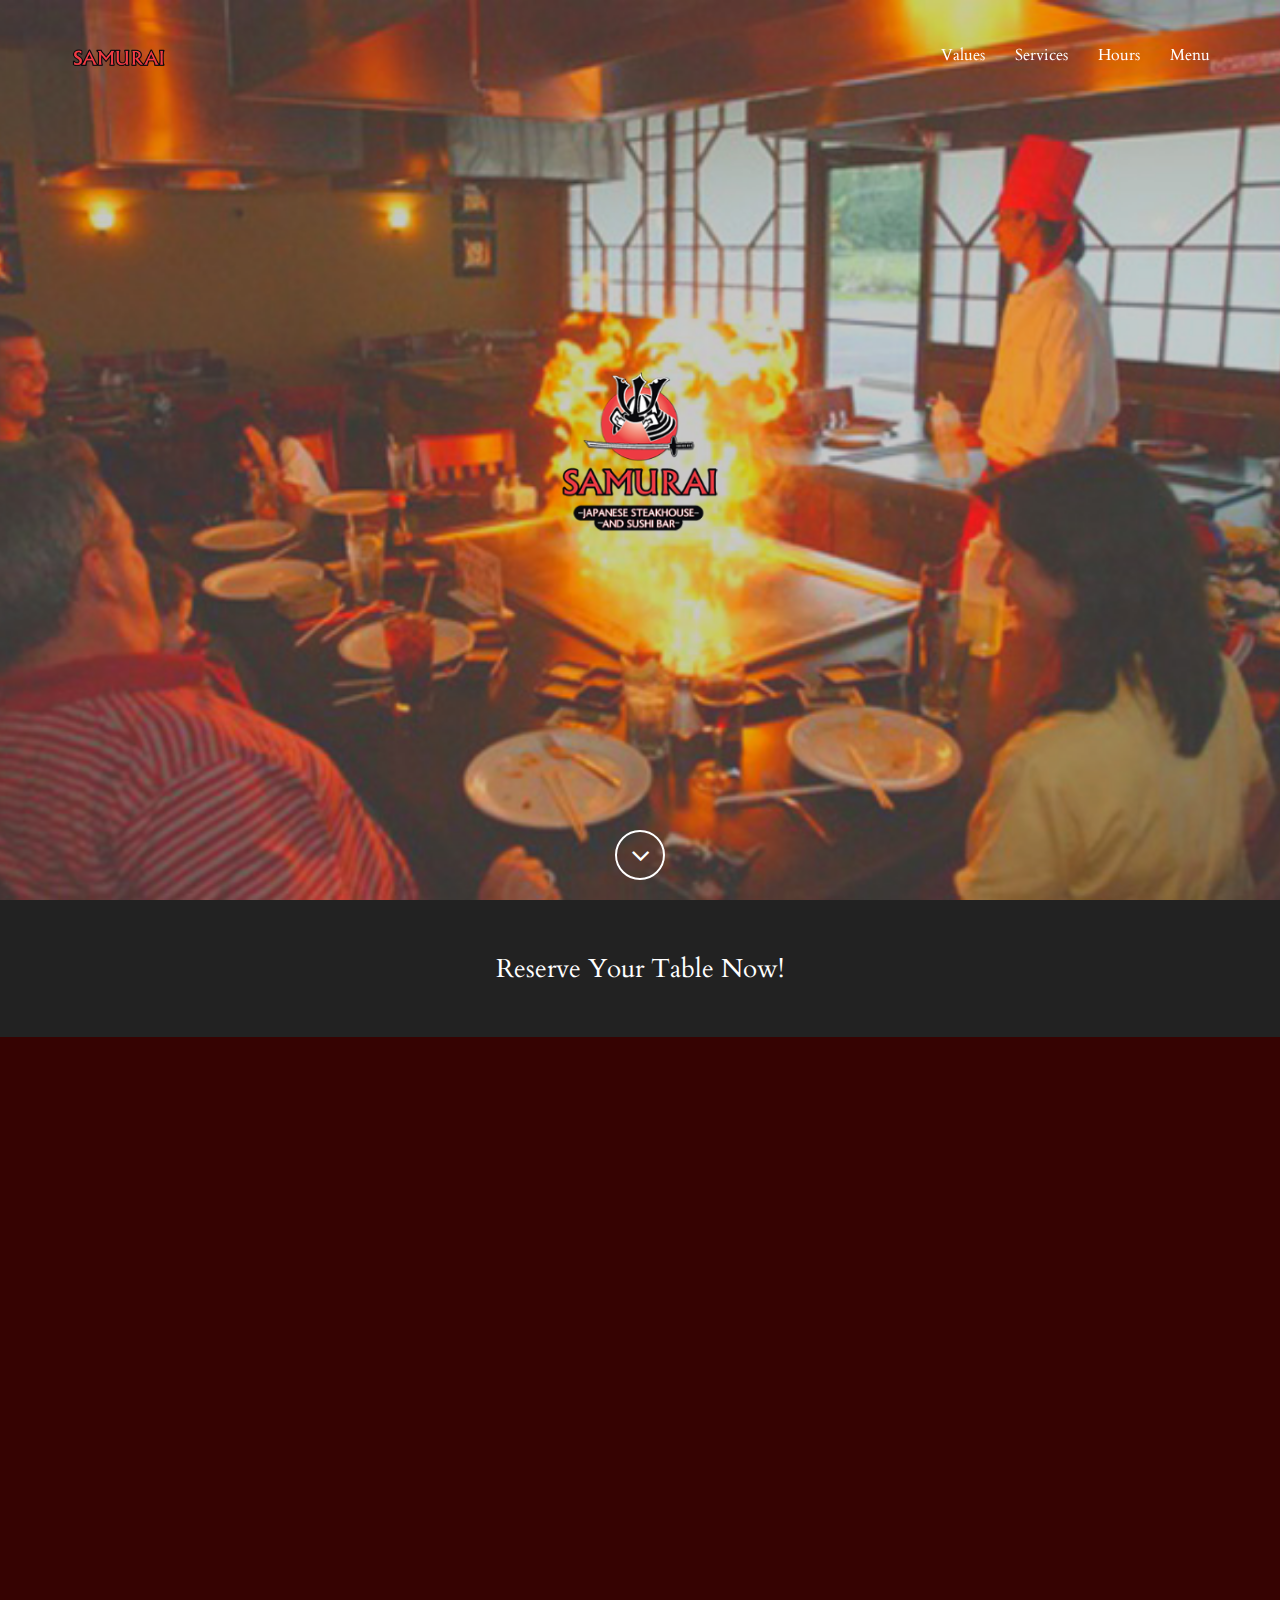
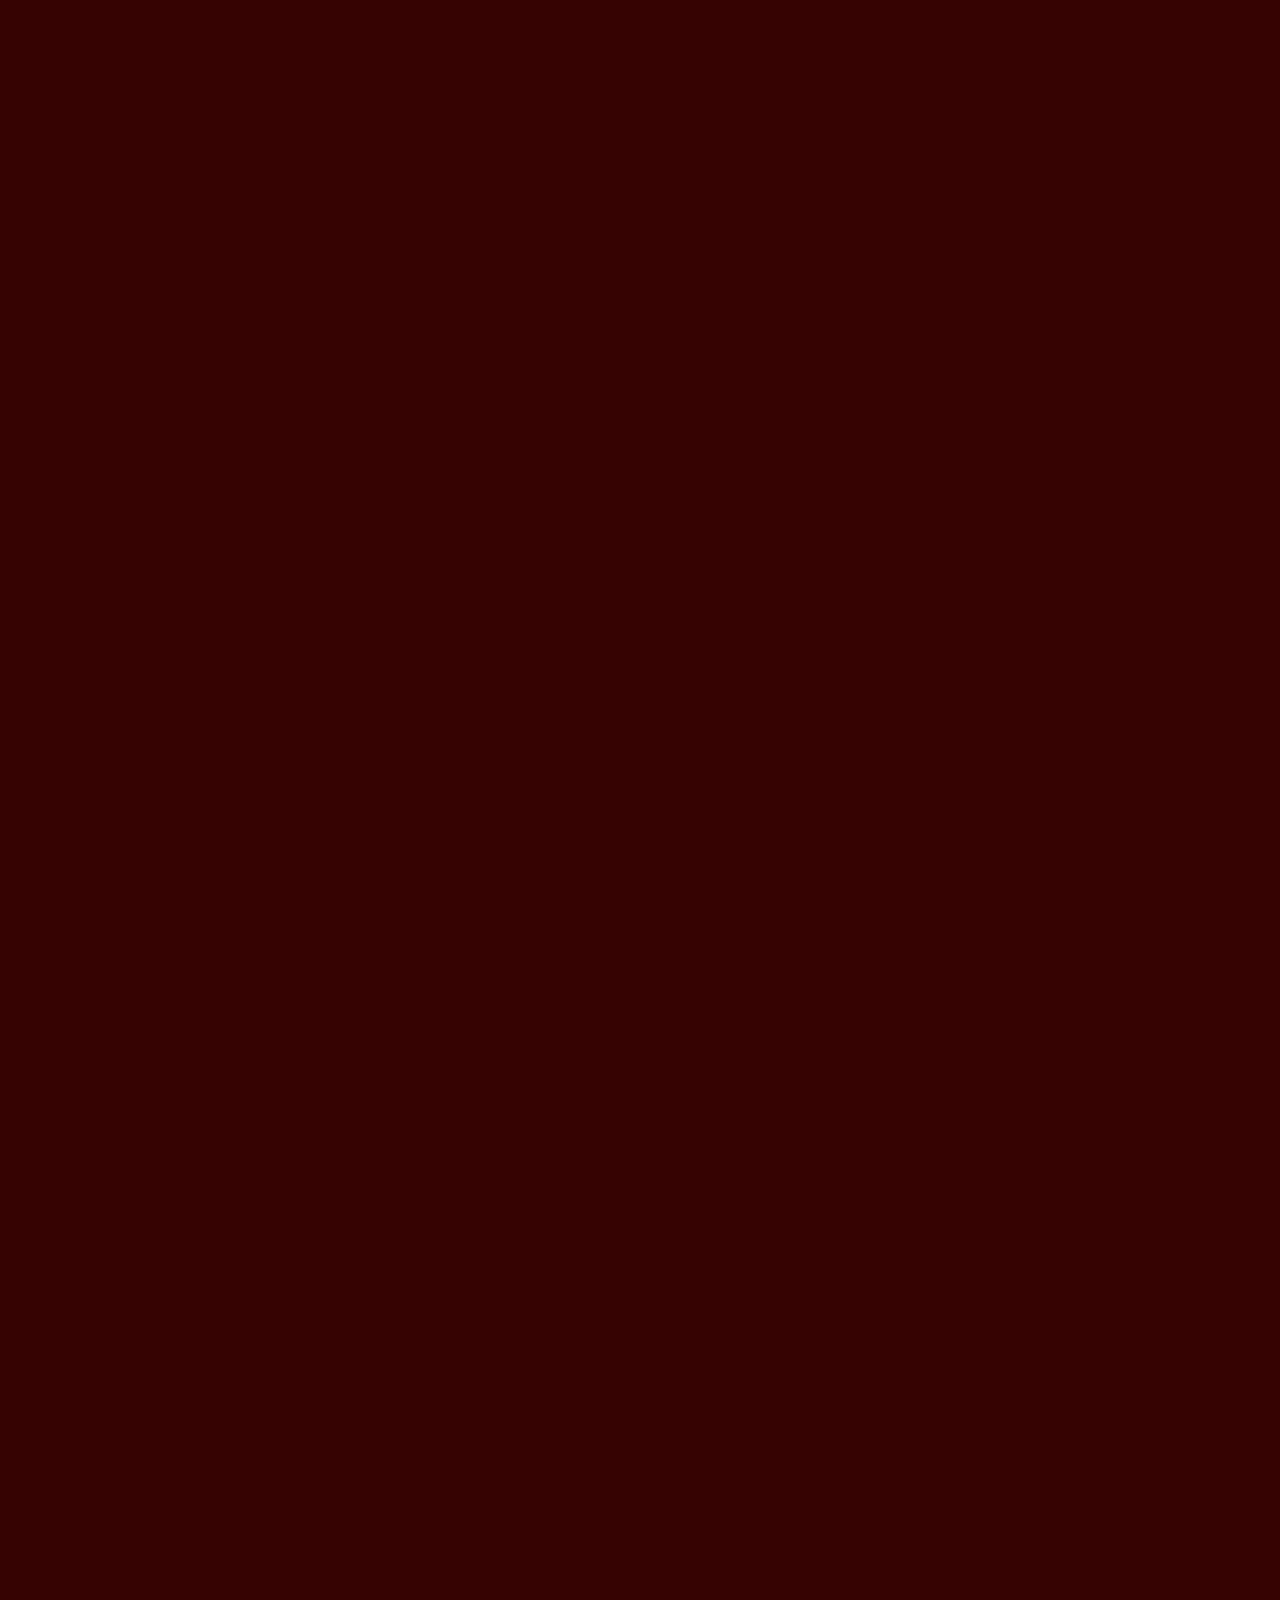
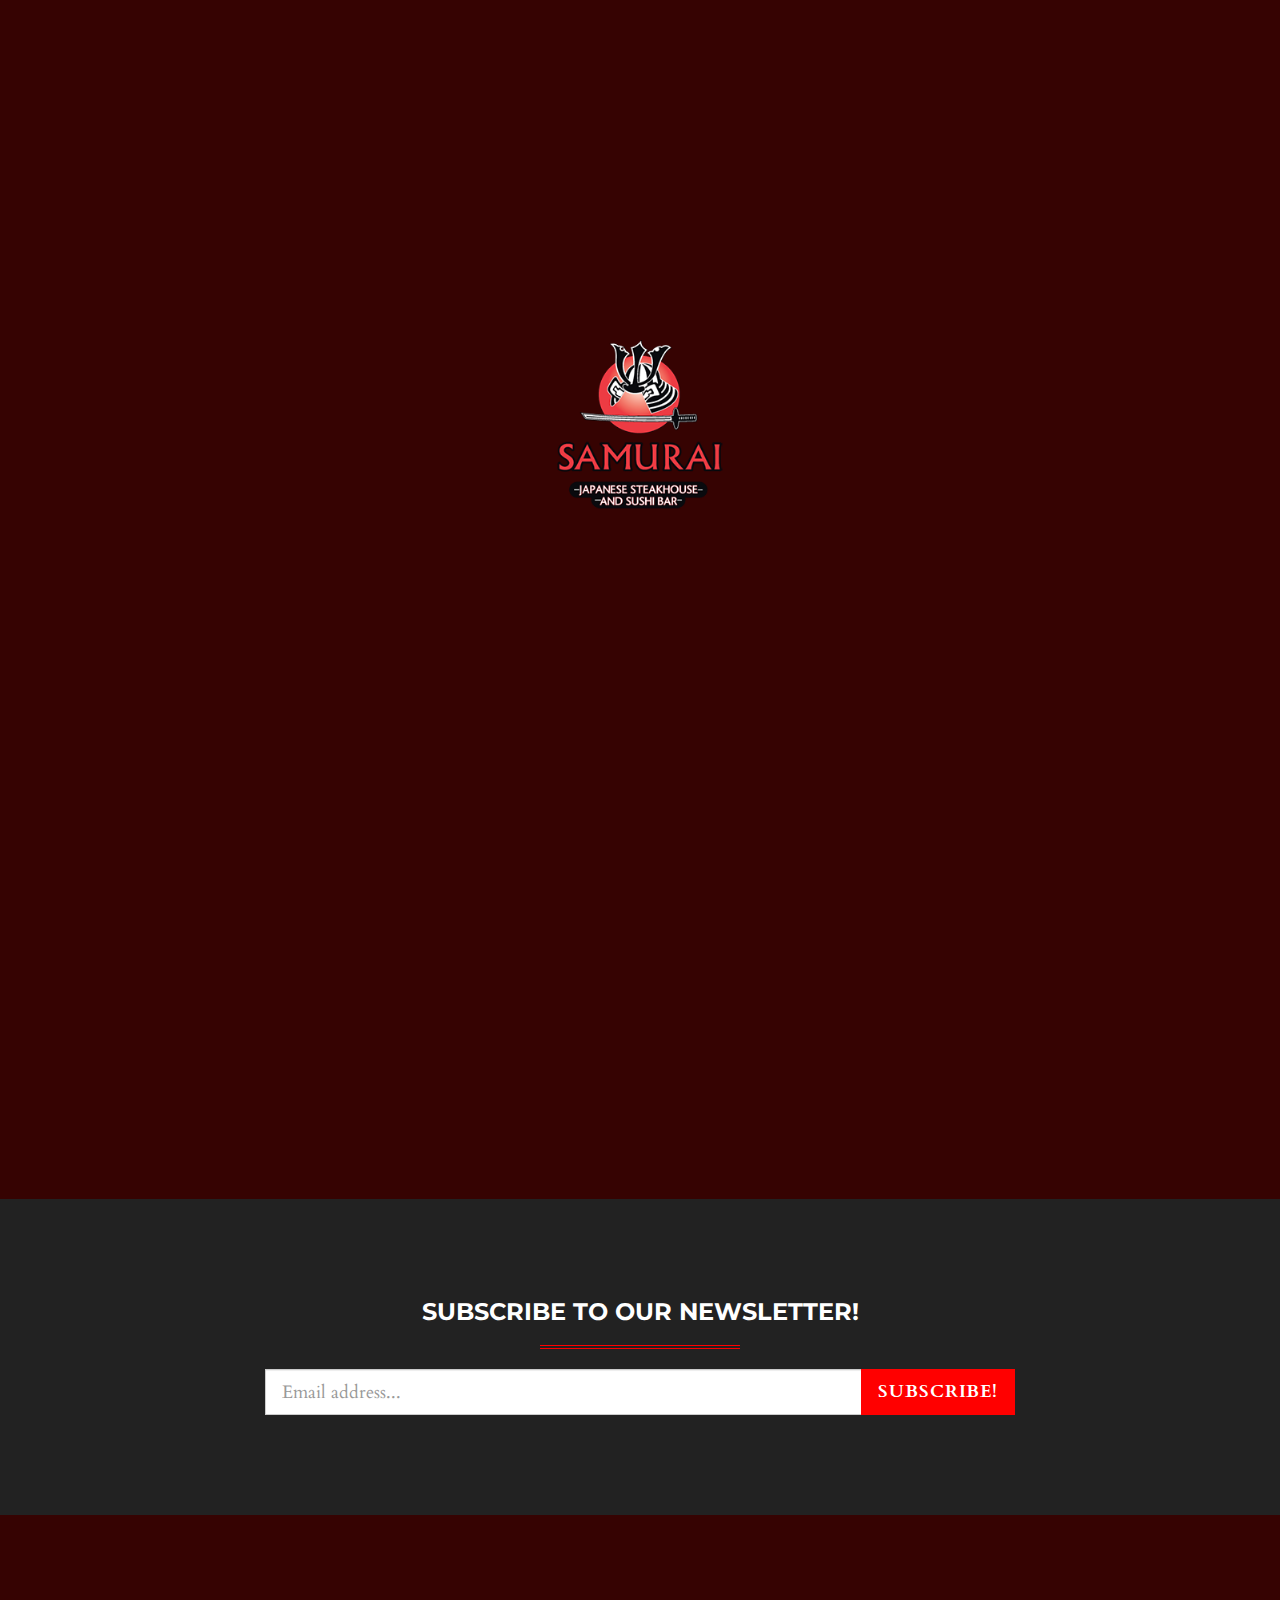
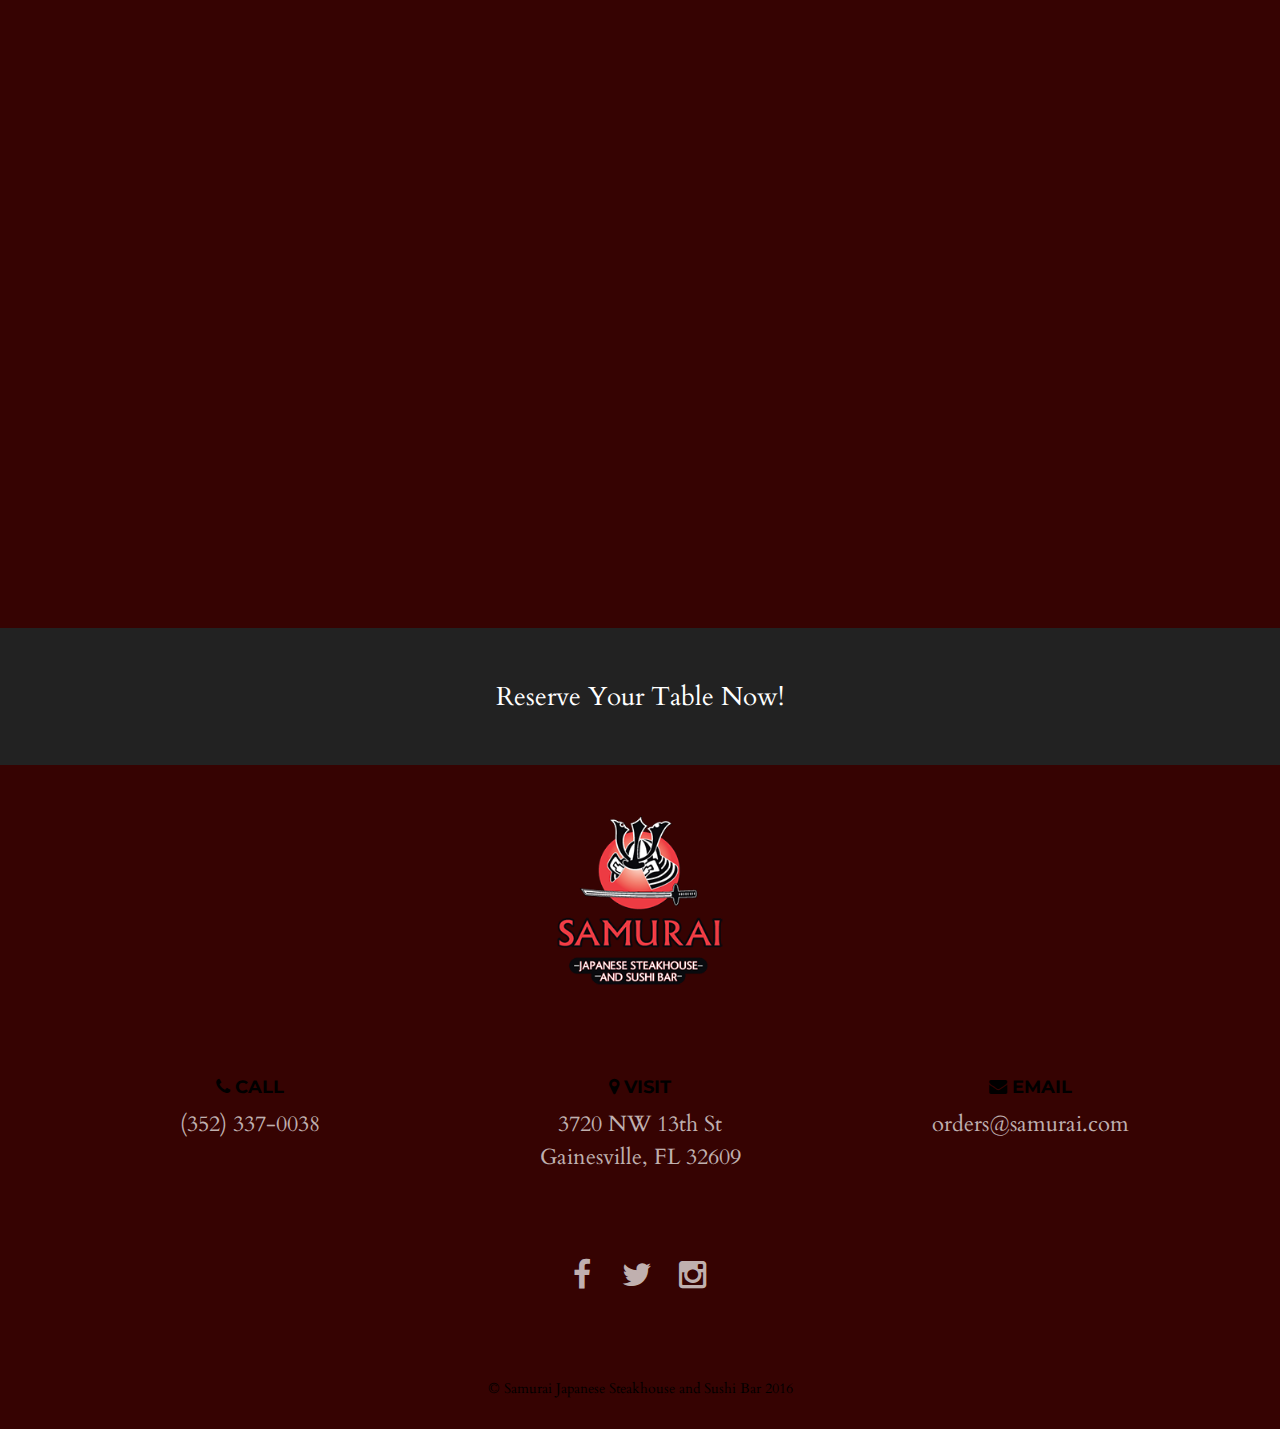
==== public/index.html @ a344dba6 "first stage push" ====
<!DOCTYPE html>
<html lang="en">

<head>
    <meta charset="utf-8">
    <meta name="viewport" content="width=device-width, initial-scale=1.0, user-scalable=no">
    <meta name="description" content="">
    <meta name="author" content="">
    <title>Samurai Japanese Steakhouse and Sushi Bar</title>
    <!-- Bootstrap Core CSS -->
    <link href="assets/css/bootstrap/bootstrap.min.css" rel="stylesheet" type="text/css">
    <!-- Retina.js - Load first for faster HQ mobile images. -->
    <script src="assets/js/plugins/retina/retina.min.js"></script>
    <!-- Font Awesome -->
    <link href="assets/font-awesome/css/font-awesome.min.css" rel="stylesheet" type="text/css">
    <!-- Default Fonts -->
    <link href='http://fonts.googleapis.com/css?family=Roboto:400,100,100italic,300,300italic,400italic,500,500italic,700,700italic,900,900italic' rel='stylesheet' type='text/css'>
    <link href='http://fonts.googleapis.com/css?family=Raleway:400,100,200,300,600,500,700,800,900' rel='stylesheet' type='text/css'>
    <!-- Modern Style Fonts (Include these is you are using body.modern!) -->
    <link href='http://fonts.googleapis.com/css?family=Montserrat:400,700' rel='stylesheet' type='text/css'>
    <link href='http://fonts.googleapis.com/css?family=Cardo:400,400italic,700' rel='stylesheet' type='text/css'>
    <!-- Vintage Style Fonts (Include these if you are using body.vintage!) -->
    <link href='http://fonts.googleapis.com/css?family=Sanchez:400italic,400' rel='stylesheet' type='text/css'>
    <link href='http://fonts.googleapis.com/css?family=Cardo:400,400italic,700' rel='stylesheet' type='text/css'>
    <!-- Plugin CSS -->
    <link href="assets/css/plugins/owl-carousel/owl.carousel.css" rel="stylesheet" type="text/css">
    <link href="assets/css/plugins/owl-carousel/owl.theme.css" rel="stylesheet" type="text/css">
    <link href="assets/css/plugins/owl-carousel/owl.transitions.css" rel="stylesheet" type="text/css">
    <link href="assets/css/plugins/magnific-popup.css" rel="stylesheet" type="text/css">
    <link href="assets/css/plugins/background.css" rel="stylesheet" type="text/css">
    <link href="assets/css/plugins/animate.css" rel="stylesheet" type="text/css">
    <!-- Vitality Theme CSS -->
    <!-- Uncomment the color scheme you want to use. -->
    <!-- <link href="assets/css/vitality-red.css" rel="stylesheet" type="text/css"> -->
    <!-- <link href="assets/css/vitality-aqua.css" rel="stylesheet" type="text/css"> -->
    <!-- <link href="assets/css/vitality-blue.css" rel="stylesheet" type="text/css"> -->
    <!-- <link href="assets/css/vitality-green.css" rel="stylesheet" type="text/css"> -->
    <!-- <link href="assets/css/vitality-orange.css" rel="stylesheet" type="text/css"> -->
    <!-- <link href="assets/css/vitality-pink.css" rel="stylesheet" type="text/css"> -->
    <!-- <link href="assets/css/vitality-purple.css" rel="stylesheet" type="text/css"> -->
    <link href="assets/css/vitality-tan.css" rel="stylesheet" type="text/css">
    <!-- <link href="assets/css/vitality-turquoise.css" rel="stylesheet" type="text/css"> -->
    <!-- <link href="assets/css/vitality-yellow.css" rel="stylesheet" type="text/css"> -->
    <!-- IE8 support for HTML5 elements and media queries -->
    <!--[if lt IE 9]>
      <script src="https://oss.maxcdn.com/libs/html5shiv/3.7.0/html5shiv.js"></script>
      <script src="https://oss.maxcdn.com/libs/respond.js/1.3.0/respond.min.js"></script>
    <![endif]-->
</head>
<!-- Alternate Body Classes: .modern and .vintage -->

<body id="page-top" class="modern">
    <!-- Navigation -->
    <!-- Note: navbar-default and navbar-inverse are both supported with this theme. -->
    <nav class="navbar navbar-inverse navbar-fixed-top navbar-expanded">
        <div class="container">
            <!-- Brand and toggle get grouped for better mobile display -->
            <div class="navbar-header">
                <button type="button" class="navbar-toggle" data-toggle="collapse" data-target="#bs-example-navbar-collapse-1">
                    <span class="sr-only">Toggle navigation</span>
                    <span class="icon-bar"></span>
                    <span class="icon-bar"></span>
                    <span class="icon-bar"></span>
                </button>
                <a class="navbar-brand page-scroll" href="#page-top">
<p><img src="assets/img/nav.png"></p>                </a>
            </div>
            <!-- Collect the nav links, forms, and other content for toggling -->
            <div class="collapse navbar-collapse" id="bs-example-navbar-collapse-1">
                <ul class="nav navbar-nav navbar-right">
                    <li class="hidden">
                        <a class="page-scroll" href="#page-top"></a>
                    </li>
                    <li>
                        <a class="page-scroll" href="#values">Values</a>
                    </li>
                    <li>
                        <a class="page-scroll" href="#people">Services</a>
                    </li>
                  
                    <li>
                        <a class="page-scroll" href="#hours">Hours</a>
                    </li>
                    <li>
                        <a class="page-scroll" href="#menu">Menu</a>
                    </li>
                </ul>
            </div>
            <!-- /.navbar-collapse -->
        </div>
        <!-- /.container -->
    </nav>
    <!-- Instructions: Set your background image using the URL below. -->
    <header style="background-image: url('assets/img/fire.png')">
        <div class="intro-content"><h1><img src="assets/img/logo10.png"> </div>
        <div class="scroll-down">
            <a class="btn page-scroll" href="#values"><i class="fa fa-angle-down fa-fw"></i></a>
        </div>
    </header>
   <a href="tel:3523370038" class="btn btn-block btn-full-width">Reserve Your Table Now!</a>
    <section id="values" class="services">
        <div class="container">
            <div class="row text-center">
                <div class="col-lg-12 wow fadeIn">
                    <center><img src="assets/img/logo10.png"></center>
                    <h2>Our Values</h2>
                    <hr class="colored">
                    <p>JAPANESE STEAKHOUSE WITH HIBACHI GRILL AND SUSHI BAR<br><br>adlkfaja;lksjd </p>
                </div>
            </div>
            <div class="row content-row">
                <div class="col-md-4 wow fadeIn" data-wow-delay=".2s">
                    <div class="media">
                        <div class="pull-left">
                            <i class="fa fa-cutlery"></i>
                        </div>
                        <div class="media-body">
                            <h3 class="media-heading">Ingredients</h3>
                            <ul>
                                <li><em>Fresh, local ingredients</em>
                                </li>
                                <li><em>All natural and organic</em>
                                </li>
                                <li><em>Carefully hand selected</em>
                                </li>
                                <li><em>Tested for quality and taste</em>
                                </li>
                            </ul>
                        </div>
                    </div>
                </div>
                <div class="col-md-4 wow fadeIn" data-wow-delay=".4s">
                    <div class="media">
                        <div class="pull-left">
                            <i class="fa fa-cutlery"></i>
                        </div>
                        <div class="media-body">
                            <h3 class="media-heading">Technique</h3>
                            <ul>
                                <li><em>Traditional preparation</em>
                                </li>
                                <li><em>Classic combinations</em>
                                </li>
                                <li><em>Complex flavor profiles</em>
                                </li>
                                <li><em>Hygenic and sanitary</em>
                                </li>
                            </ul>
                        </div>
                    </div>
                </div>
                <div class="col-md-4 wow fadeIn" data-wow-delay=".6s">
                    <div class="media">
                        <div class="pull-left">
                            <i class="fa fa-cutlery"></i>
                        </div>
                        <div class="media-body">
                            <h3 class="media-heading">Community</h3>
                            <ul>
                                
                                <li><em>Lunch Specials</em>
                                </li>
                                <li><em>Delicious Dining and Carryout</em>
                                </li>
                                <li><em>Asian Cuisine</em>
                                </li>
                               
                               
                            </ul>
                        </div>
                    </div>
                </div>
            </div>
        </div>
    </section>
    <aside class="cta-quote" style="background-image: url('assets/img/sushi10.png');">
        <div class="container wow fadeIn">
            <div class="row">
                <div class="col-md-10 col-md-offset-1">
                    <center><img src="assets/img/logo10.png"></center>
                    <span class="quote"><b>Truly great food is a combination of quality ingredients, creativity, and attention to detail.We appreciate your business. </span>
                    <hr class=" colored">
                    <a class="btn btn-outline-light page-scroll" href="tel:3523370038">Reserve Your Table Now!</a></b>
                </div>
            </div>
        </div>
    </aside>
      <section id="menu">
        <div class="container wow fadeIn">
            <div class="row text-center">
                <div class="col-lg-12">
                    <h2>Menu</h2>
                    <hr class="colored">
                    <p>Here is a selection of items from our menu. Please call for additional details.</p>
                </div>
            </div>
            <div class="row content-row">
                <div class="col-lg-12">
                    <div class="portfolio-gallery">
                        <div class="item">
                            <a href="assets/img/sushi4.jpg" class="gallery-link" title="Noodle Soup">
                                <img src="assets/img/sushi4.jpg" class="img-responsive img-centered" alt="">
                            </a>
                        </div>
                        <div class="item">
                            <a href="assets/img/sushi1.jpg" class="gallery-link" title="Sushi">
                                <img src="assets/img/sushi1.jpg" class="img-responsive img-centered" alt="">
                            </a>
                        </div>
                        <div class="item">
                            <a href="assets/img/sushi2.png" class="gallery-link" title="Sushi">
                                <img src="assets/img/sushi2.png" class="img-responsive img-centered" alt="">
                            </a>
                        </div>
                        <div class="item">
                            <a href="assets/img/sushi3.png" class="gallery-link" title="Chicken">
                                <img src="assets/img/sushi3.png" class="img-responsive img-centered" alt="">
                            </a>
                        </div>
                        <div class="item">
                            <a href="assets/img/soup.jpg" class="gallery-link" title="Veggies">
                                <img src="assets/img/soup.jpg" class="img-responsive img-centered" alt="">
                            </a>
                        </div>
                       
                        </div>
                    </div>
                </div>
            </div>
        </div>
    </section>
        <center><img src="assets/img/logo10.png"></center>

   
    <section id="press" class="testimonials bg-gray">
        <div class="container wow fadeIn">
            <div class="row">
                <div class="col-lg-12">
                    <h2>Reviews</h2>
                    <hr class="colored">
                    <p>Here's what the critics are saying.</p>
                </div>
            </div>
            <div class="row content-row">
                <div class="col-lg-10 col-lg-offset-1">
                    <div class="testimonials-carousel">
                        <div class="item">
                            <div class="row">
                                <div class="col-lg-12">
                                    <p class="lead">"Awesome food!! Fresh and the service was excellent. Will come back here very soon!"</p>
                                    <p class="quote">Awesome place, great atmosphere, awesome staff and just incredible Sushi. Every time I come here I am always drooling. Kevin has a way with fish that makes it glad it was caught.</p>
                                    <div class="testimonial-info">
                                        <div class="testimonial-img">
                                            <img src="assets/img/matthew.jpg" class="img-circle img-responsive" alt="">
                                        </div>
                                        <div class="testimonial-author">
                                            <span class="name">Matthew Yakubsin</span>
                                            <p class="small">United States Marine Corp.</p>
                                            <div class="stars">
                                                <i class="fa fa-star"></i>
                                                <i class="fa fa-star"></i>
                                                <i class="fa fa-star"></i>
                                                <i class="fa fa-star"></i>
                                                <i class="fa fa-star"></i>
                                            </div>
                                        </div>
                                    </div>
                                </div>
                            </div>
                        </div>
                        <div class="item">
                            <div class="row">
                                <div class="col-lg-12">
                                    <p class="lead">"Best sushi in Gainesville. Always tables available and Kevin the owner always there to insure quality."</p>
                                    <p class="quote">Very nice people. Took my kids here tonight, the chef spent time making sure that my kids were laughing and having a good time. He even went as far as making my son a minion with the eggs. Food was great, just an all around awesome experience!</p>
                                    <div class="testimonial-info">
                                        <div class="testimonial-img">
                                            <img src="assets/img/fallon.jpg" class="img-circle img-responsive" alt="">
                                        </div>
                                        <div class="testimonial-author">
                                            <span class="name">Fallon Phelps</span>
                                            <p class="small">Gainesville, FL</p>
                                            <div class="stars">
                                                <i class="fa fa-star"></i>
                                                <i class="fa fa-star"></i>
                                                <i class="fa fa-star"></i>
                                                <i class="fa fa-star"></i>
                                                <i class="fa fa-star"></i>
                                            </div>
                                        </div>
                                    </div>
                                </div>
                            </div>
                        </div>
                    </div>
                </div>
            </div>
        </div>
    </section>
    <section class="cta-form bg-dark">
        <div class="container text-center">
            <h3>Subscribe to our newsletter!</h3>
            <hr class="colored">
            <div class="row">
                <div class="col-lg-8 col-lg-offset-2">
                    <!-- MailChimp Signup Form -->
                    <div id="mc_embed_signup">
                        <!-- Replace the form action in the line below with your MailChimp embed action! For more informatin on how to do this please visit the Docs! -->
                        <form role="form" action="" method="post" id="mc-embedded-subscribe-form" name="mc-embedded-subscribe-form" target="_blank" novalidate>
                            <div class="input-group input-group-lg">
                                <input type="email" name="EMAIL" class="form-control" id="mce-EMAIL" placeholder="Email address...">
                                <span class="input-group-btn">
                                    <button type="submit" name="subscribe" id="mc-embedded-subscribe" class="btn btn-primary">Subscribe!</button>
                                </span>
                            </div>
                            <div id="mce-responses">
                                <div class="response" id="mce-error-response" style="display:none"></div>
                                <div class="response" id="mce-success-response" style="display:none"></div>
                            </div>
                        </form>
                    </div>
                    <!-- End MailChimp Signup Form -->
                </div>
            </div>
        </div>
    </section>
    <section id="hours" class="pricing" style="background-image: url('assets/img/cover.png')">
        <div class="container wow fadeIn">
            <div class="row text-center">
                <div class="col-lg-12">
                    <h2><b>Hours</h2>
                    <hr class="colored">
                    <p>We serve breakfast, lunch, and dinner every day of the week.</b></p>
                </div>
            </div>
            <div class="row content-row">
                <div class="col-md-4">
                    <div class="pricing-item">
                        <h3>Breakfast</h3>
                        <hr class="colored">
                        <ul class="list-group">
                            <li class="list-group-item"><em>Mon - Thu: 7am - 11am</em>
                            </li>
                            <li class="list-group-item"><em>Fri: 7am - 12pm</em>
                            </li>
                            <li class="list-group-item"><em>Sat: 7am - 3pm</em>
                            </li>
                            <li class="list-group-item"><em>Sun: All Day</em>
                            </li>
                        </ul>
                     
                    </div>
                </div>
                <div class="col-md-4">
                    <div class="pricing-item">
                        <h3>Lunch</h3>
                        <hr class="colored">
                        <ul class="list-group">
                            <li class="list-group-item"><em>Mon - Thu: 11am - 3pm</em>
                            </li>
                            <li class="list-group-item"><em>Fri: 11am - 5pm</em>
                            </li>
                            <li class="list-group-item"><em>Sat: 11am - 3pm</em>
                            </li>
                            <li class="list-group-item"><em>Sat: 11am - 3pm</em>
                            </li>
                        </ul>
                       
                    </div>
                </div>
                <div class="col-md-4">
                    <div class="pricing-item">
                        <h3>Dinner</h3>
                        <hr class="colored">
                        <ul class="list-group">
                            <li class="list-group-item"><em>Mon - Thu: 5pm - 10pm</em>
                            </li>
                            <li class="list-group-item"><em>Fri: 5pm - Late</em>
                            </li>
                            <li class="list-group-item"><em>Sat: 5pm - Late</em>
                            </li>
                            <li class="list-group-item"><em>Sun: 5pm - 10pm</em>
                            </li>
                        </ul>
                    </div>
                </div>
            </div>
        </div>
    </section>
  
    <a href="tel:3523370038" class="btn btn-block btn-full-width">Reserve Your Table Now!</a>
    <footer class="footer" style="background-image: url('assets/img/footer.png')">
        <div class="container text-center">
            <div class="row">
                 <center><img src="assets/img/logo10.png"></center>

                <div class="col-md-4 contact-details">
                    <h4><i class="fa fa-phone"></i> Call</h4>
                    <p><a href="tel:3523370038">(352) 337-0038</a></p>
                </div>
                <div class="col-md-4 contact-details">
                    <h4><i class="fa fa-map-marker"></i> Visit</h4>
                    <p><a href="http://maps.apple.com/?address=China+Town+West">3720 NW 13th St<br>Gainesville, FL 32609</a></p>
                </div>
                <div class="col-md-4 contact-details">
                    <h4><i class="fa fa-envelope"></i> Email</h4>
                    <p><a href="mailto:orders@samurai.com">orders@samurai.com</a>
                    </p>
                </div>
            </div>
            <div class="row social">
                <div class="col-lg-12">
                    <ul class="list-inline">
                        <li><a href="https://www.facebook.com/Samurai-Japanese-Steakhouse-and-Sushi-Bar-355607781281246/timeline"><i class="fa fa-facebook fa-fw fa-2x"></i></a>
                        </li>
                        <li><a href="#"><i class="fa fa-twitter fa-fw fa-2x"></i></a>
                        </li>
                        <li><a href="#"><i class="fa fa-instagram fa-fw fa-2x"></i></a>
                        </li>
                    </ul>
                </div>
            </div>
            <div class="row copyright">
                <div class="col-lg-12">
                    <p class="small">&copy; Samurai Japanese Steakhouse and Sushi Bar 2016</p>
                </div>
            </div>
        </div>
    </footer>
    <!-- Core Scripts -->
    <script src="assets/js/jquery.js"></script>
    <script src="assets/js/bootstrap/bootstrap.min.js"></script>
    <!-- Plugin Scripts -->
    <script src="assets/js/plugins/jquery.easing.min.js"></script>
    <script src="assets/js/plugins/classie.js"></script>
    <script src="assets/js/plugins/cbpAnimatedHeader.js"></script>
    <script src="assets/js/plugins/owl-carousel/owl.carousel.js"></script>
    <script src="assets/js/plugins/jquery.magnific-popup/jquery.magnific-popup.min.js"></script>
    <script src="assets/js/plugins/background/core.js"></script>
    <script src="assets/js/plugins/background/transition.js"></script>
    <script src="assets/js/plugins/background/background.js"></script>
    <script src="assets/js/plugins/jquery.mixitup.js"></script>
    <script src="assets/js/plugins/wow/wow.min.js"></script>
    <script src="assets/js/contact_me.js"></script>
    <script src="assets/js/plugins/jqBootstrapValidation.js"></script>
    <!-- Vitality Theme Scripts -->
    <script src="assets/js/vitality.js"></script>
</body>

</html>
---- public/assets/css/plugins/background.css ----
/*! formstone v0.8.29 [background.css] 2015-11-25 | MIT License | formstone.it */

/**
	 * @class
	 * @name .fs-background-element
	 * @type element
	 * @description Target elmement
	 */
/**
	 * @class
	 * @name .fs-background
	 * @type element
	 * @description Base widget class
	 */
.fs-background {
  overflow: hidden;
  position: relative;
  /**
		 * @class
		 * @name .fs-background-container
		 * @type element
		 * @description Container element
		 */
  /**
		 * @class
		 * @name .fs-background-media
		 * @type element
		 * @description Media element
		 */
  /**
		 * @class
		 * @name .fs-background-media.fs-background-animated
		 * @type modifier
		 * @description Indicates animated state
		 */
  /**
		 * @class
		 * @name .fs-background-media.fs-background-navtive
		 * @type modifier
		 * @description Indicates native support
		 */
  /**
		 * @class
		 * @name .fs-background-media.fs-background-fixed
		 * @type modifier
		 * @description Indicates fixed positioning
		 */
  /**
		 * @class
		 * @name .fs-background-embed
		 * @type element
		 * @description Embed/iFrame element
		 */
  /**
		 * @class
		 * @name .fs-background-embed.fs-background-embed-ready
		 * @type modifier
		 * @description Indicates ready state
		 */
}
.fs-background,
.fs-background-container,
.fs-background-media {
  -webkit-transition: none;
          transition: none;
}
.fs-background-container {
  width: 100%;
  height: 100%;
  position: absolute;
  top: 0;
  z-index: 0;
  overflow: hidden;
}
.fs-background-media {
  position: absolute;
  top: 0;
  bottom: 0;
  opacity: 0;
}
.fs-background-media.fs-background-animated {
  -webkit-transition: opacity 0.5s linear;
          transition: opacity 0.5s linear;
}
.fs-background-media img,
.fs-background-media video,
.fs-background-media iframe {
  width: 100%;
  height: 100%;
  display: block;
  -webkit-user-drag: none;
}
.fs-background-media.fs-background-native,
.fs-background-media.fs-background-fixed {
  width: 100%;
  height: 100%;
}
.fs-background-media.fs-background-native img,
.fs-background-media.fs-background-fixed img {
  display: none;
}
.fs-background-media.fs-background-native {
  background-position: center;
  background-size: cover;
}
.fs-background-media.fs-background-fixed {
  background-position: center;
  background-attachment: fixed;
}
.fs-background-embed.fs-background-ready:after {
  width: 100%;
  height: 100%;
  position: absolute;
  top: 0;
  right: 0;
  bottom: 0;
  left: 0;
  z-index: 1;
  content: '';
}
.fs-background-embed.fs-background-ready iframe {
  z-index: 0;
}
---- public/assets/css/vitality-tan.css ----
/*!
 * Vitality v1.3.5 (http://themes.startbootstrap.com/vitality-v1.3.5)
 * Copyright 2013-2015 Start Bootstrap Themes
 * To use this theme you must have a license purchased at WrapBootstrap (https://wrapbootstrap.com)
 */
html,
body {
  height: 100%;
}
.img-centered {
  margin: 0 auto;
}
.content-row {
  margin-top: 30px;
}
section {
  padding: 100px 0;
}
.bg-gray {
  background-color: #360302;
}
.bg-dark {
  color: white;
  background-color: #222222;
}
@media (max-width: 767px) {
  section {
    padding: 75px 0;
  }
}
.owl-theme .owl-controls .owl-page span {
  background: rgba(34, 34, 34, 0.5);
}
input.form-control {
  border-radius: 0 !important;
}
input.form-control:focus {
  border-color: #FF0000;
  box-shadow: none;
}
.btn,
.input-group-btn {
  border-radius: 0 !important;
  -webkit-transition: all 0.5s;
  -moz-transition: all 0.5s;
  transition: all 0.5s;
}
.btn-primary {
  color: #ffffff;
  background-color: #FF0000;
  border-color: #FF0000;
  -webkit-transition: all 0.5s;
  -moz-transition: all 0.5s;
  transition: all 0.5s;
}
.btn-primary:hover,
.btn-primary:focus,
.btn-primary.focus,
.btn-primary:active,
.btn-primary.active,
.open > .dropdown-toggle.btn-primary {
  color: #ffffff;
  background-color: #b8a88a;
  border-color: #b5a384;
}
.btn-primary:active,
.btn-primary.active,
.open > .dropdown-toggle.btn-primary {
  background-image: none;
}
.btn-primary.disabled,
.btn-primary[disabled],
fieldset[disabled] .btn-primary,
.btn-primary.disabled:hover,
.btn-primary[disabled]:hover,
fieldset[disabled] .btn-primary:hover,
.btn-primary.disabled:focus,
.btn-primary[disabled]:focus,
fieldset[disabled] .btn-primary:focus,
.btn-primary.disabled.focus,
.btn-primary[disabled].focus,
fieldset[disabled] .btn-primary.focus,
.btn-primary.disabled:active,
.btn-primary[disabled]:active,
fieldset[disabled] .btn-primary:active,
.btn-primary.disabled.active,
.btn-primary[disabled].active,
fieldset[disabled] .btn-primary.active {
  background-color: #FF0000;
  border-color: #FF0000;
}
.btn-primary .badge {
  color: #FF0000;
  background-color: #ffffff;
}
body {
  font-family: "Roboto", "Helvetica Neue", Helvetica, Arial, sans-serif;
  font-size: 16px;
  font-weight: 300;
}
a {
  color: #FF0000;
  -webkit-transition: all 0.5s;
  -moz-transition: all 0.5s;
  transition: all 0.5s;
}
a:hover,
a:focus {
  color: inherit;
  text-decoration: none;
}
p {
  font-size: 18px;
  line-height: 1.5;
}
p.lead {
  font-family: "Raleway", "Helvetica Neue", Helvetica, Arial, sans-serif;
  font-weight: 900;
  text-transform: uppercase;
  font-size: 24px;
}
h1,
h2,
h3,
h4,
h5,
h6 {
  font-family: "Raleway", "Helvetica Neue", Helvetica, Arial, sans-serif;
  font-weight: 900;
  text-transform: uppercase;
}
@media (min-width: 481px) {
  h1 {
    font-size: 52px;
  }
  h2 {
    font-size: 50px;
  }
}
hr {
  max-width: 100px;
  border-top: 1px solid white;
  border-bottom: 1px solid white;
  height: 2px;
  margin: 15px auto;
}
hr.left {
  margin: 15px auto 15px 0;
}
hr.right {
  margin: 15px 0 15px auto;
}
hr.colored {
  border-color: #FF0000;
}
@media (min-width: 768px) {
  hr {
    max-width: 200px;
    margin: 20px auto;
  }
  hr.left {
    margin: 20px auto 20px 0;
  }
  hr.right {
    margin: 20px 0 20px auto;
  }
}
.text-primary {
  color: #FF0000;
}
.navbar-fixed-top {
  margin-bottom: 0;
}
.navbar-default .navbar-nav > .active > a,
.navbar-default .navbar-nav > .active > a:hover,
.navbar-default .navbar-nav > .active > a:focus,
.navbar-inverse .navbar-nav > .active > a,
.navbar-inverse .navbar-nav > .active > a:hover,
.navbar-inverse .navbar-nav > .active > a:focus {
  color: #FF0000;
  background-color: white;
  border-radius: 0;
}
.navbar-default {
  background-color: #FF0000;
}
.navbar-default .navbar-toggle .icon-bar {
  background-color: white;
}
.navbar-default .navbar-toggle:hover,
.navbar-default .navbar-toggle:focus {
  background-color: rgba(255, 255, 255, 0.5);
}
.navbar-default .navbar-collapse,
.navbar-default .navbar-form {
  border-color: rgba(255, 255, 255, 0.5);
}
.navbar-inverse {
  background-color: #222222;
}
.navbar-default,
.navbar-inverse {
  border: none;
  border-bottom: 1px solid rgba(255, 255, 255, 0.1);
}
.navbar-default .navbar-brand,
.navbar-inverse .navbar-brand {
  padding: 0 15px;
  color: #E92B3E;
  opacity: 1;
  text-decoration: none;
  -webkit-transition: all 0.5s;
  -moz-transition: all 0.5s;
  transition: all 0.5s;
}
.navbar-default .navbar-brand:hover,
.navbar-inverse .navbar-brand:hover,
.navbar-default .navbar-brand:focus,
.navbar-inverse .navbar-brand:focus {
  opacity: 1;
}
.navbar-default .navbar-nav li a,
.navbar-inverse .navbar-nav li a {
  color: white;
}
.navbar-default .navbar-nav li a:hover,
.navbar-inverse .navbar-nav li a:hover {
  color: rgba(255, 255, 255, 0.5);
}
@media (min-width: 768px) {
  .navbar-default .navbar-nav > .active > a,
  .navbar-default .navbar-nav > .active > a:hover,
  .navbar-default .navbar-nav > .active > a:focus,
  .navbar-inverse .navbar-nav > .active > a,
  .navbar-inverse .navbar-nav > .active > a:hover,
  .navbar-inverse .navbar-nav > .active > a:focus {
    border-radius: 5px;
  }
  .navbar-fixed-top.navbar-expanded {
    padding: 30px 0;
  }
  .navbar-fixed-top {
    padding: 15px 0;
    -webkit-transition: padding 0.5s;
    -moz-transition: padding 0.5s;
    transition: padding 0.5s;
  }
  .navbar-fixed-top .navbar-brand:hover {
    opacity: 0.5;
  }
  .navbar-default.navbar-expanded,
  .navbar-inverse.navbar-expanded {
    background: transparent;
    border: none;
  }
}
.navbar a:focus {
  outline: none;
}
.navbar .navbar-nav li a:focus {
  outline: none;
}
header {
  position: relative;
  display: block;
  height: auto;
  width: auto;
  background-color: #222222;
  background: no-repeat center center;
  background-attachment: scroll;
  -webkit-background-size: cover;
  -moz-background-size: cover;
  background-size: cover;
  -o-background-size: cover;
  padding: 100px 0;
}
header .intro-content {
  color: #f0f83a;
  text-align: center;
  position: relative;
}
header .brand-name {
  font-family: "Raleway", "Helvetica Neue", Helvetica, Arial, sans-serif;
  font-size: 55px;
  line-height: 55px;
  text-transform: uppercase;
  font-weight: 900;
  margin-top: 15px;
}
header .brand-name-subtext {
  font-size: 20px;
  line-height: 20px;
  font-weight: 300;
}
header img {
  max-width: 150px;
  max-height: 150px;
}
header .scroll-down {
  position: absolute;
  width: 100%;
  bottom: 20px;
  text-align: center;
}
header .scroll-down .btn {
  height: 50px;
  width: 50px;
  border: 2px solid white;
  border-radius: 100% !important;
  line-height: 50px;
  padding: 0;
  letter-spacing: normal;
  color: white;
  font-size: 30px;
  -webkit-transition: all 0.5s;
  -moz-transition: all 0.5s;
  transition: all 0.5s;
}
header .scroll-down .btn:hover {
  color: rgba(255, 255, 255, 0.5);
  border-color: rgba(255, 255, 255, 0.5);
  outline: none;
}
@media (min-width: 768px) {
  header {
    height: 100%;
    width: 100%;
    padding: 0;
    background-attachment: scroll;
  }
  header .intro-content {
    color: #f0f83a;
    text-align: center;
    width: 50%;
    margin: auto;
    position: absolute;
    top: 50%;
    left: 50%;
    -webkit-transform: translate(-50%, -50%);
    -ms-transform: translate(-50%, -50%);
    transform: translate(-50%, -50%);
  }
  header .brand-name {
    font-size: 80px;
    line-height: 80px;
  }
  header .brand-name-subtext {
    font-size: 30px;
    line-height: 30px;
  }
  header img {
    max-width: 300px;
    max-height: 300px;
  }
}
@media (min-width: 1025px) {
  header {
    background-attachment: fixed;
  }
}
header.video .overlay {
  position: absolute;
  height: 100%;
  width: 100%;
  background: #000;
  z-index: 998;
  opacity: 0;
}
header.video .intro-content {
  z-index: 999;
}
header.video .scroll-down {
  z-index: 999;
}
@media (min-width: 768px) {
  header.video .overlay {
    opacity: 0.5;
  }
}
aside.cta-quote {
  color: #f0f83a;
  background-color: #222222;
  background: no-repeat center center scroll;
  -webkit-background-size: cover;
  -moz-background-size: cover;
  background-size: cover;
  -o-background-size: cover;
  padding: 100px 0;
  text-align: center;
}
aside.cta-quote span.quote {
  display: block;
  font-size: 30px;
  line-height: 32px;
  font-weight: 300;
}
@media (min-width: 768px) {
  aside.cta-quote {
    background-attachment: scroll;
    padding: 150px 0;
  }
  aside.cta-quote span.quote {
    font-size: 36px;
    line-height: 38px;
  }
}
@media (min-width: 992px) {
  aside.cta-quote {
    padding: 300px 0;
  }
  aside.cta-quote span.quote {
    font-size: 40px;
    line-height: 42px;
  }
}
@media (min-width: 1025px) {
  aside.cta-quote {
    background-attachment: fixed;
  }
}
.testimonials {
  text-align: center;
}
.testimonials .testimonials-carousel .item {
  padding: 0;
}
.testimonials .testimonials-carousel .item p.quote {
  margin-bottom: 30px;
}
.testimonials .testimonials-carousel .item .testimonial-info {
  margin-bottom: 30px;
}
.testimonials .testimonials-carousel .item .testimonial-info .testimonial-img {
  display: inline-block;
  height: 50px;
  width: 50px;
  margin-right: 10px;
}
.testimonials .testimonials-carousel .item .testimonial-info .testimonial-author {
  display: inline-block;
}
.testimonials .testimonials-carousel .item .testimonial-info .testimonial-author .name {
  font-family: "Raleway", "Helvetica Neue", Helvetica, Arial, sans-serif;
  font-weight: 900;
  text-transform: uppercase;
}
.testimonials .testimonials-carousel .item .testimonial-info .testimonial-author hr.colored {
  margin: 3px auto;
  max-width: 50px;
}
.testimonials .testimonials-carousel .item .testimonial-info .testimonial-author p {
  margin: 0;
}
.testimonials .testimonials-carousel .item .testimonial-info .testimonial-author .stars {
  color: #f1c40f;
}
.testimonials .testimonials-carousel .owl-controls {
  margin-top: 0;
}
.testimonials .testimonials-carousel .owl-controls .owl-prev,
.testimonials .testimonials-carousel .owl-controls .owl-next {
  display: none;
  text-align: center;
  position: absolute;
  height: 60px;
  width: 40px;
  border-radius: 0 !important;
  line-height: 50px;
  font-size: 30px !important;
  margin: auto 0 !important;
  top: 0;
  bottom: 0;
  background-color: #FF0000 !important;
  color: white !important;
  -webkit-transition: all 0.5s;
  -moz-transition: all 0.5s;
  transition: all 0.5s;
}
.testimonials .testimonials-carousel .owl-controls .owl-prev:hover,
.testimonials .testimonials-carousel .owl-controls .owl-next:hover {
  opacity: 1;
}
.testimonials .testimonials-carousel .owl-controls .owl-prev {
  left: 15px;
}
.testimonials .testimonials-carousel .owl-controls .owl-next {
  right: 15px;
}
@media (min-width: 768px) {
  .testimonials .testimonials-carousel .item {
    padding: 0 100px;
  }
  .testimonials .testimonials-carousel .owl-controls .owl-prev,
  .testimonials .testimonials-carousel .owl-controls .owl-next {
    display: block;
  }
}
.cta-form h3 {
  margin-top: 0;
}
.about-content {
  padding: 30px;
}
.about-carousel .item {
  padding: 15px;
}
.about-carousel .item .caption {
  padding: 15px;
  color: rgba(255, 255, 255, 0.7);
  width: 100%;
  margin: auto;
  position: absolute;
  top: 50%;
  left: 50%;
  -webkit-transform: translate(-50%, -50%);
  -ms-transform: translate(-50%, -50%);
  transform: translate(-50%, -50%);
}
.about-carousel .item .caption h3 {
  margin: 0;
}
.about-carousel .item .caption hr {
  margin: 5px auto;
  max-width: 50px;
}
.about-carousel .item .caption p {
  margin: 0;
}
.about-carousel .item .caption ul.social {
  margin-top: 5px;
}
.about-carousel .item .caption ul.social li a {
  color: rgba(255, 255, 255, 0.7);
}
.about-carousel .item .caption ul.social li a:hover,
.about-carousel .item .caption ul.social li a:focus {
  color: white;
}
.about-carousel .owl-controls {
  margin-top: 0;
}
.about-carousel .owl-controls .owl-prev,
.about-carousel .owl-controls .owl-next {
  text-align: center;
  position: absolute;
  height: 60px;
  width: 40px;
  border-radius: 0 !important;
  line-height: 50px;
  font-size: 30px !important;
  margin: auto 0 !important;
  top: 0;
  bottom: 0;
  background-color: #FF0000 !important;
  color: white !important;
  -webkit-transition: all 0.5s;
  -moz-transition: all 0.5s;
  transition: all 0.5s;
}
.about-carousel .owl-controls .owl-prev:hover,
.about-carousel .owl-controls .owl-next:hover {
  opacity: 1;
}
.about-carousel .owl-controls .owl-prev {
  left: 15px;
}
.about-carousel .owl-controls .owl-next {
  right: 15px;
}
.services .media {
  margin-bottom: 30px;
}
.services .media i.fa {
  height: 75px;
  width: 75px;
  line-height: 70px;
  text-align: center;
  border: 3px solid #222222;
  border-radius: 100%;
  font-size: 30px;
}
.services .media .media-body {
  min-width: none;
  padding-left: 15px;
}
.services .media .media-body h3 {
  margin-bottom: 15px;
}
.services .media .media-body ul {
  list-style: inside;
  padding: 0;
}
.services .media .media-body ul li {
  margin-bottom: 10px;
}
@media (min-width: 390px) {
  .services .media .media-body {
    min-width: 260px;
  }
}
@media (min-width: 992px) {
  .services .media .media-body {
    min-width: 193px;
  }
}
@media (min-width: 1199px) {
  .services .media .media-body {
    min-width: 260px;
  }
}
@media (min-width: 992px) {
  .services .media {
    margin-bottom: 0;
  }
}
.portfolio-carousel {
  padding: 0;
  color: white;
  background-color: #222222;
}
.portfolio-carousel .item {
  background-color: #222222;
  background: no-repeat center center scroll;
  -webkit-background-size: cover;
  -moz-background-size: cover;
  background-size: cover;
  -o-background-size: cover;
  padding: 50px 55px;
  text-align: center;
}
.portfolio-carousel .item .portfolio-image {
  margin-top: 50px;
}
.portfolio-carousel .item .project-details {
  padding: 0;
}
.portfolio-carousel .item .project-details img.client-logo {
  margin: 0 auto 25px;
}
.portfolio-carousel .item .project-details .project-name {
  display: block;
  font-size: 40px;
  line-height: 40px;
  margin-bottom: 5px;
  font-family: "Raleway", "Helvetica Neue", Helvetica, Arial, sans-serif;
  font-weight: 900;
  text-transform: uppercase;
}
.portfolio-carousel .item .project-details .project-description {
  display: block;
  font-size: 18px;
  line-height: 18px;
}
.portfolio-carousel .owl-controls {
  margin-top: 0;
}
.portfolio-carousel .owl-controls .owl-prev,
.portfolio-carousel .owl-controls .owl-next {
  text-align: center;
  position: absolute;
  height: 75px;
  width: 50px;
  border-radius: 0 !important;
  line-height: 70px;
  font-size: 30px !important;
  margin: auto 0 !important;
  top: 0;
  bottom: 0;
  background-color: #FF0000 !important;
  color: white !important;
  -webkit-transition: all 0.5s;
  -moz-transition: all 0.5s;
  transition: all 0.5s;
}
.portfolio-carousel .owl-controls .owl-prev:hover,
.portfolio-carousel .owl-controls .owl-next:hover {
  opacity: 1;
}
.portfolio-carousel .owl-controls .owl-prev {
  left: 0;
}
.portfolio-carousel .owl-controls .owl-next {
  right: 0;
}
@media (min-width: 992px) {
  .portfolio-carousel .item {
    padding: 155px 55px 155px;
    text-align: left;
    min-height: 100%;
  }
  .portfolio-carousel .item .portfolio-image {
    margin-top: 0;
  }
  .portfolio-carousel .item .project-details {
    padding: 15% 0 0;
  }
  .portfolio-carousel .item .project-details img.client-logo {
    margin: 0 auto 25px 0;
  }
  .portfolio-carousel .item .project-details .project-name {
    display: block;
    font-size: 50px;
    line-height: 50px;
  }
  .portfolio-carousel .item .project-details .project-description {
    font-size: 20px;
    line-height: 20px;
  }
  .portfolio-carousel .item hr.colored {
    margin: 20px auto 20px 0;
  }
}
.portfolio-gallery .item {
  padding: 15px;
}
.portfolio-modal {
  -webkit-background-size: cover;
  -moz-background-size: cover;
  background-size: cover;
  -o-background-size: cover;
}
.portfolio-modal .modal-backdrop {
  display: none;
}
.portfolio-modal .modal-content {
  color: white;
  background: transparent;
  border-radius: 0;
  background-clip: border-box;
  -webkit-box-shadow: none;
  box-shadow: none;
  border: none;
  min-height: 100%;
  padding: 100px 0;
  text-align: center;
}
.portfolio-modal .modal-content h2 {
  margin: 0;
  font-size: 46px;
}
.portfolio-modal .modal-content img {
  margin: 30px auto;
}
.portfolio-modal .modal-content .item-details {
  margin: 30px 0;
}
.portfolio-modal .close-modal {
  position: absolute;
  width: 75px;
  height: 75px;
  background-color: transparent;
  top: 25px;
  right: 25px;
  cursor: pointer;
}
.portfolio-modal .close-modal:hover {
  opacity: 0.3;
}
.portfolio-modal .close-modal .lr {
  height: 75px;
  width: 1px;
  margin-left: 35px;
  background-color: white;
  transform: rotate(45deg);
  -ms-transform: rotate(45deg);
  /* IE 9 */
  -webkit-transform: rotate(45deg);
  /* Safari and Chrome */
  z-index: 1051;
}
.portfolio-modal .close-modal .lr .rl {
  height: 75px;
  width: 1px;
  background-color: white;
  transform: rotate(90deg);
  -ms-transform: rotate(90deg);
  /* IE 9 */
  -webkit-transform: rotate(90deg);
  /* Safari and Chrome */
  z-index: 1052;
}
.portfolio-filter {
  display: inline-block;
}
.portfolio-filter #filters {
  list-style: none;
  padding: 0;
  margin-bottom: 30px;
}
.portfolio-filter #filters li {
  display: inline-block;
}
.portfolio-filter #filters li .filter {
  display: block;
  cursor: pointer;
  padding: 10px 15px;
  margin: 2px;
  text-transform: uppercase;
  font-weight: 900;
  letter-spacing: 1px;
  font-size: 12px;
  color: #222222;
  background: transparent;
  border: 1px solid #222222;
  -webkit-transition: all 0.5s;
  -moz-transition: all 0.5s;
  transition: all 0.5s;
}
.portfolio-filter #filters li .filter.active {
  background-color: #FF0000;
  color: white;
  border-color: #FF0000;
}
#portfoliolist .portfolio {
  width: 31%;
  margin: 1%;
  display: none;
  float: left;
  overflow: hidden;
}
#portfoliolist .portfolio .portfolio-wrapper {
  overflow: hidden;
  position: relative !important;
  background: #222222;
  cursor: pointer;
}
#portfoliolist .portfolio .portfolio-wrapper img {
  max-width: 100%;
  position: relative;
  -webkit-filter: grayscale(0);
  filter: grayscale(0);
}
#portfoliolist .portfolio .portfolio-wrapper img:hover {
  -webkit-filter: grayscale(1);
  filter: grayscale(1);
}
#portfoliolist .portfolio .portfolio-wrapper .caption {
  position: absolute;
  width: 100%;
  height: 75px;
  bottom: -75px;
}
#portfoliolist .portfolio .portfolio-wrapper .caption .caption-bg {
  background: #FF0000;
  width: 100%;
  height: 100%;
  position: absolute;
  top: 0;
  left: 0;
}
#portfoliolist .portfolio .portfolio-wrapper .caption .caption-text {
  color: white;
  position: relative;
  z-index: 500;
  padding: 15px 8px;
}
#portfoliolist .portfolio .portfolio-wrapper .caption .caption-text a.text-title {
  color: white;
}
#portfoliolist .portfolio .portfolio-wrapper .caption .caption-text .text-category {
  display: block;
  font-size: 12px;
}
/*  #Mobile (Portrait) - Note: Design for a width of 320px */
@media only screen and (max-width: 767px) {
  #portfoliolist .portfolio {
    width: 48%;
    margin: 1%;
  }
}
.pricing {
  color: #f0f83a;
  background-color: #222222;
  background: no-repeat center center scroll;
  -webkit-background-size: cover;
  -moz-background-size: cover;
  background-size: cover;
  -o-background-size: cover;
}
.pricing .pricing-item {
  text-align: center;
  background: #E92B3E;
  color: #222222;
  padding: 30px;
  -webkit-box-shadow: 0px 0px 30px 5px rgba(34, 34, 34, 0.75);
  -moz-box-shadow: 0px 0px 30px 5px rgba(34, 34, 34, 0.75);
  box-shadow: 0px 0px 30px 5px rgba(34, 34, 34, 0.75);
  z-index: 1;
  margin-bottom: 30px;
}
.pricing .pricing-item h3 {
  margin: 0;
}
.pricing .pricing-item hr {
  max-width: 100px;
}
.pricing .pricing-item .price {
  margin-bottom: 20px;
}
.pricing .pricing-item .price .number {
  font-weight: 900;
  font-size: 50px;
}
.pricing .pricing-item .price .number sup {
  font-size: 30px;
}
.pricing .pricing-item .list-group-item {
  border-radius: 0;
}
@media (min-width: 992px) {
  .pricing {
    background-attachment: scroll;
  }
  .pricing .pricing-item {
    margin-bottom: 0;
  }
  .pricing .pricing-item.featured-first {
    margin-right: -15px;
    margin-top: 15px;
  }
  .pricing .pricing-item.featured {
    position: absolute;
    width: 100%;
    left: 0;
    margin: 0;
    padding: 45px 30px;
  }
  .pricing .pricing-item.featured-last {
    margin-left: -15px;
    margin-top: 15px;
  }
}
@media (min-width: 1025px) {
  .pricing {
    background-attachment: fixed;
  }
}
.floating-label-form-group {
  position: relative;
  margin-bottom: 0;
  padding-bottom: 0.5em;
  border-bottom: 1px solid #e1e1e1;
}
.floating-label-form-group input,
.floating-label-form-group textarea {
  z-index: 1;
  position: relative;
  padding-right: 0;
  padding-left: 0;
  border: none;
  border-radius: 0;
  font-size: 1.5em;
  background: none;
  box-shadow: none !important;
  resize: none;
}
.floating-label-form-group label {
  display: block;
  z-index: 0;
  position: relative;
  top: 2em;
  margin: 0;
  font-size: 0.85em;
  line-height: 1.764705882em;
  vertical-align: middle;
  vertical-align: baseline;
  opacity: 0;
  -webkit-transition: top 0.5s ease,opacity 0.5s ease;
  -moz-transition: top 0.5s ease,opacity 0.5s ease;
  -ms-transition: top 0.5s ease,opacity 0.5s ease;
  transition: top 0.5s ease,opacity 0.5s ease;
}
.floating-label-form-group::not(:first-child) {
  padding-left: 14px;
  border-left: 1px solid #e1e1e1;
}
.floating-label-form-group-with-value label {
  top: 0;
  opacity: 1;
}
.floating-label-form-group-with-focus label {
  color: #FF0000;
}
form .row:first-child .floating-label-form-group {
  border-top: 1px solid #e1e1e1;
}
footer.footer {
  color: #000;
  background: no-repeat center center scroll;
  -webkit-background-size: cover;
  -moz-background-size: cover;
  background-size: cover;
  -o-background-size: cover;
  padding: 50px 0 20px;
}
footer.footer a {
  color: rgba(255, 255, 255, 0.7);
}
footer.footer a:hover {
  color: white;
}
footer.footer p {
  font-size: 22px;
}
footer.footer .contact-details {
  margin: 75px 0;
}
footer.footer .social {
  margin-bottom: 75px;
}
footer.footer .copyright p.small {
  font-size: 14px;
}
@media (min-width: 1025px) {
  footer.footer {
    background-attachment: fixed;
  }
}
.btn-outline-light {
  color: #f0f83a;
  border: 1px solid white;
  background: transparent;
  -webkit-transition: all 0.5s;
  -moz-transition: all 0.5s;
  transition: all 0.5s;
}
.btn-outline-light:hover,
.btn-outline-light:focus {
  color: #FF0000;
  background: #f0f83a;
  outline: none;
}
.btn-outline-dark {
  color: #222222;
  border: 1px solid #222222;
  background: transparent;
  -webkit-transition: all 0.5s;
  -moz-transition: all 0.5s;
  transition: all 0.5s;
}
.btn-outline-dark:hover,
.btn-outline-dark:focus {
  color: white;
  background: #FF0000;
  border-color: #FF0000;
  outline: none;
}
.btn {
  border-radius: 0;
  padding: 12px 18px;
  text-transform: uppercase;
  font-weight: 900;
  letter-spacing: 1px;
}
.btn:focus,
.btn:active,
.btn.active {
  outline: none;
}
.btn-full-width {
  border: 0;
  border-radius: 0;
  background-color: #222222;
  color: white;
  padding: 50px 0;
  font-size: 26px;
  font-weight: 200;
  letter-spacing: normal;
  text-transform: none;
}
.btn-full-width:hover {
  background-color: #FF0000;
  color: white;
}
.btn-full-width:focus {
  color: white;
}
body.modern {
  font-family: "Cardo", "Helvetica Neue", Helvetica, Arial, sans-serif;
  font-weight: 400;
}
body.modern h1,
body.modern h2,
body.modern h3,
body.modern h4,
body.modern h5,
body.modern h6 {
  font-family: "Montserrat", "Helvetica Neue", Helvetica, Arial, sans-serif;
  font-weight: 700;
  text-transform: uppercase;
}
body.modern p.lead {
  font-family: "Montserrat", "Helvetica Neue", Helvetica, Arial, sans-serif;
  font-weight: 700;
  text-transform: uppercase;
}
body.modern header .brand-name {
  font-family: "Montserrat", "Helvetica Neue", Helvetica, Arial, sans-serif;
  font-weight: 700;
  text-transform: uppercase;
}
body.modern .about-carousel .owl-controls .owl-prev,
body.modern .about-carousel .owl-controls .owl-next {
  line-height: 55px;
}
body.modern .portfolio-carousel .item .project-details .project-name {
  font-family: "Montserrat", "Helvetica Neue", Helvetica, Arial, sans-serif;
  font-weight: 700;
  text-transform: uppercase;
}
body.modern .testimonials .testimonials-carousel .item .testimonial-info .testimonial-author .name {
  font-family: "Montserrat", "Helvetica Neue", Helvetica, Arial, sans-serif;
  font-weight: 700;
  text-transform: uppercase;
}
body.modern .testimonials .testimonials-carousel .owl-controls .owl-prev,
body.modern .testimonials .testimonials-carousel .owl-controls .owl-next {
  line-height: 55px;
}
body.vintage {
  font-family: "Cardo", "Helvetica Neue", Helvetica, Arial, sans-serif;
  font-weight: 400;
}
body.vintage h1,
body.vintage h2,
body.vintage h3,
body.vintage h4,
body.vintage h5,
body.vintage h6 {
  font-family: "Sanchez", "Helvetica Neue", Helvetica, Arial, sans-serif;
  font-weight: 400;
  text-transform: uppercase;
}
body.vintage p.lead {
  font-family: "Sanchez", "Helvetica Neue", Helvetica, Arial, sans-serif;
  font-weight: 400;
  text-transform: uppercase;
}
body.vintage header .brand-name {
  font-family: "Sanchez", "Helvetica Neue", Helvetica, Arial, sans-serif;
  font-weight: 400;
  text-transform: uppercase;
}
body.vintage .about-carousel .owl-controls .owl-prev,
body.vintage .about-carousel .owl-controls .owl-next {
  line-height: 55px;
}
body.vintage .portfolio-carousel .item .project-details .project-name {
  font-family: "Sanchez", "Helvetica Neue", Helvetica, Arial, sans-serif;
  font-weight: 400;
  text-transform: uppercase;
}
body.vintage .testimonials .testimonials-carousel .item .testimonial-info .testimonial-author .name {
  font-family: "Sanchez", "Helvetica Neue", Helvetica, Arial, sans-serif;
  font-weight: 400;
  text-transform: uppercase;
}
body.vintage .testimonials .testimonials-carousel .owl-controls .owl-prev,
body.vintage .testimonials .testimonials-carousel .owl-controls .owl-next {
  line-height: 55px;
}
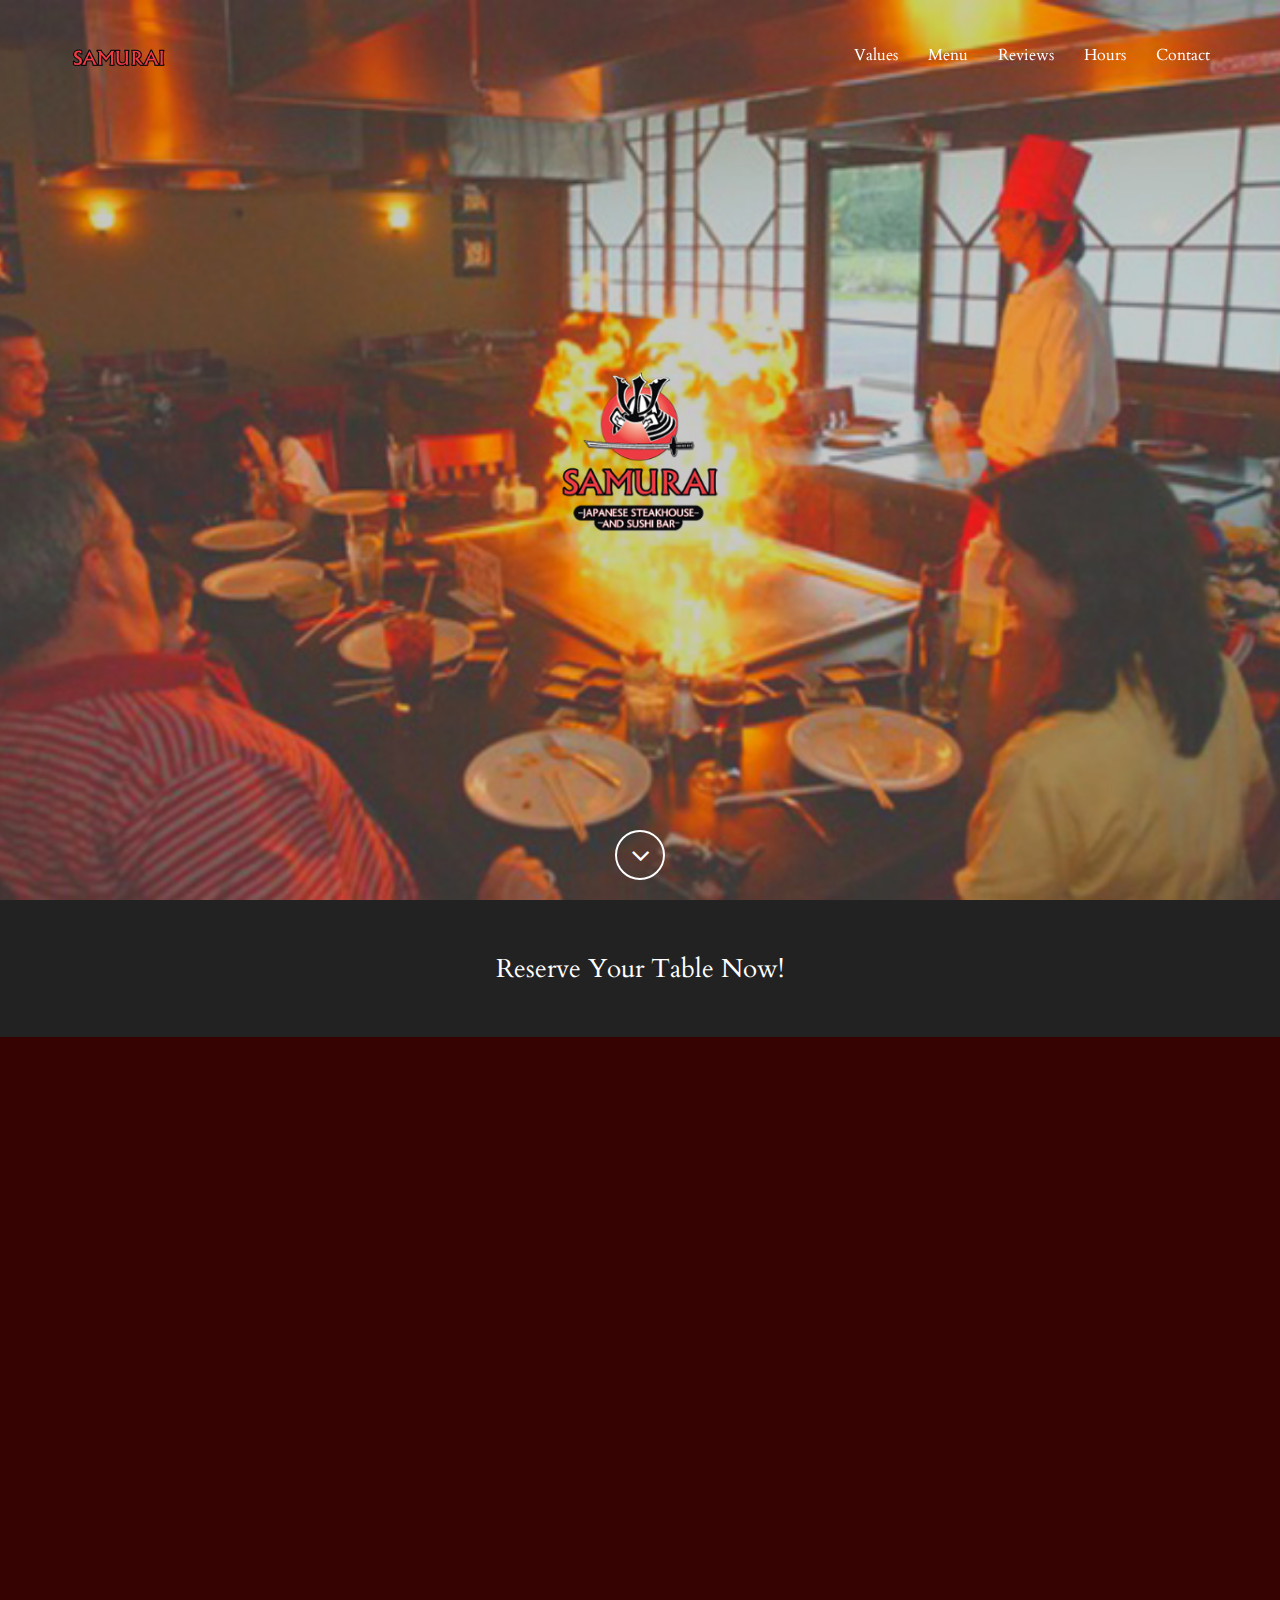
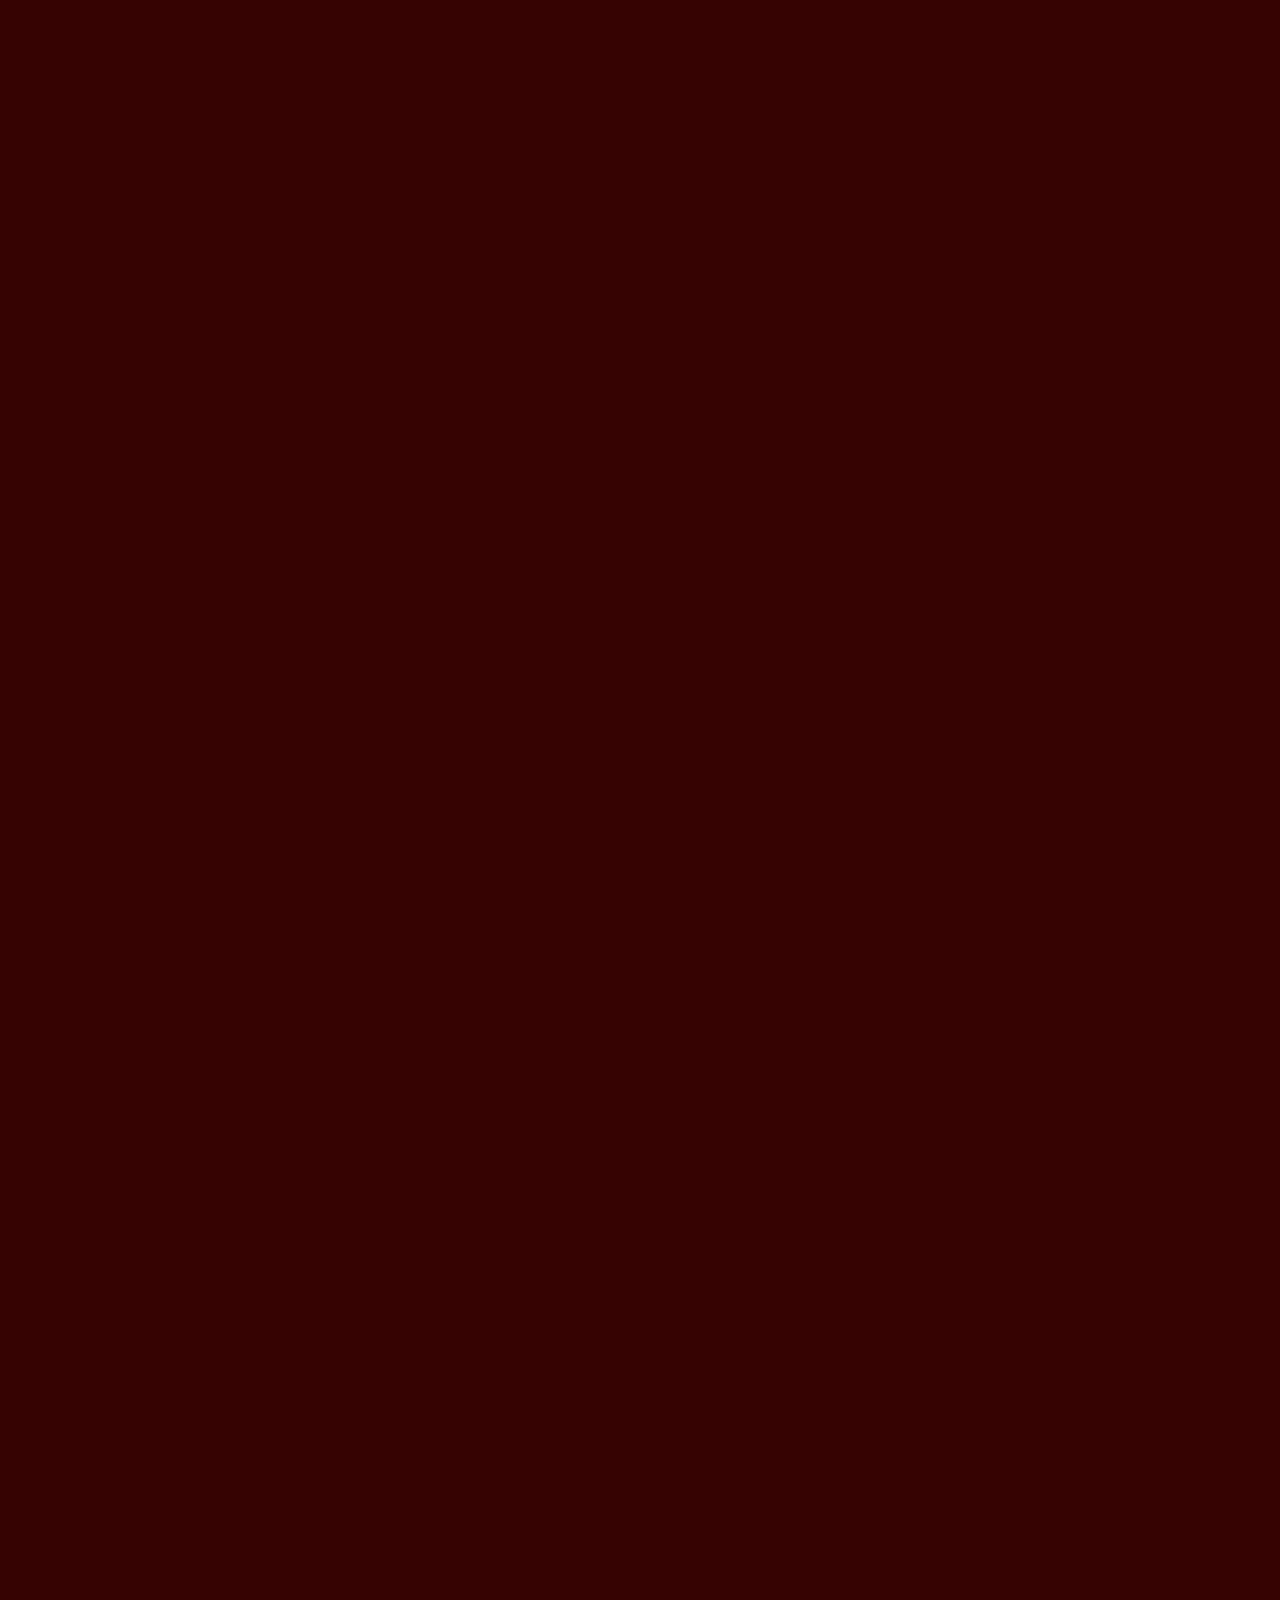
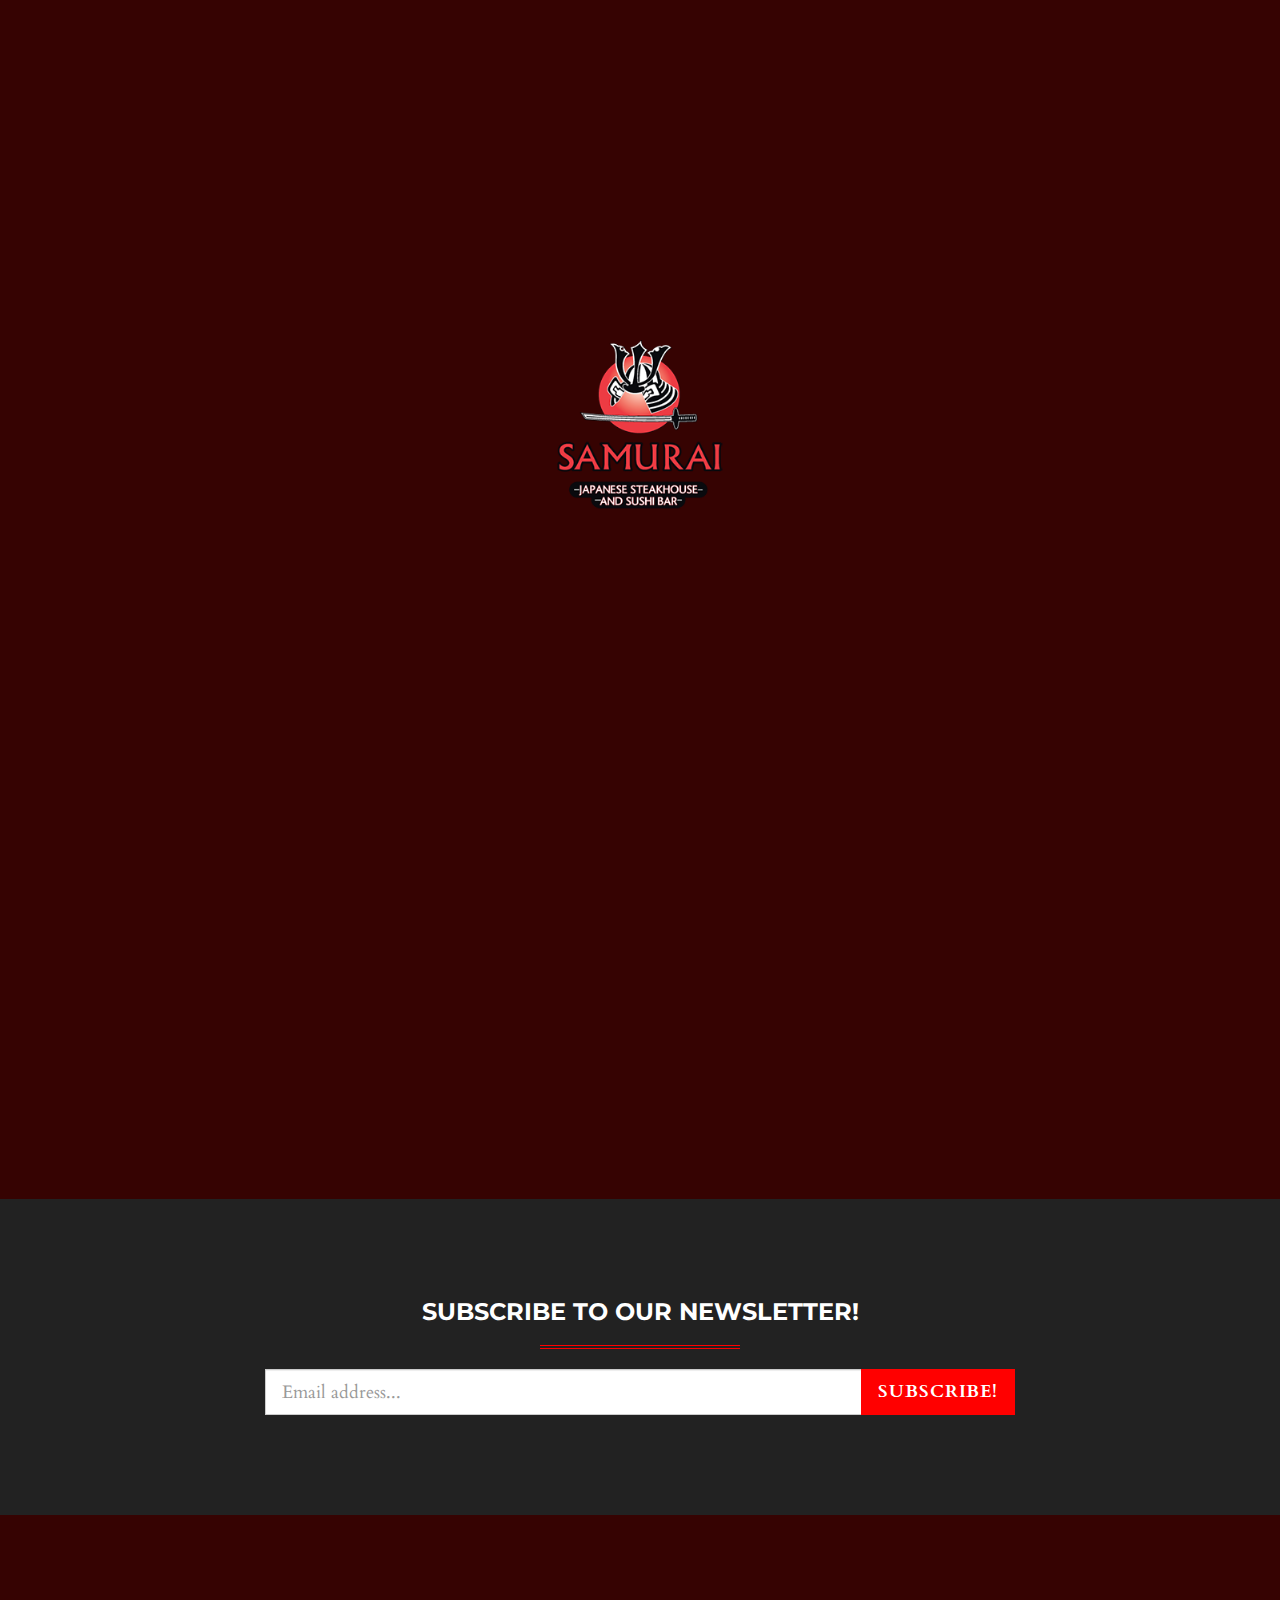
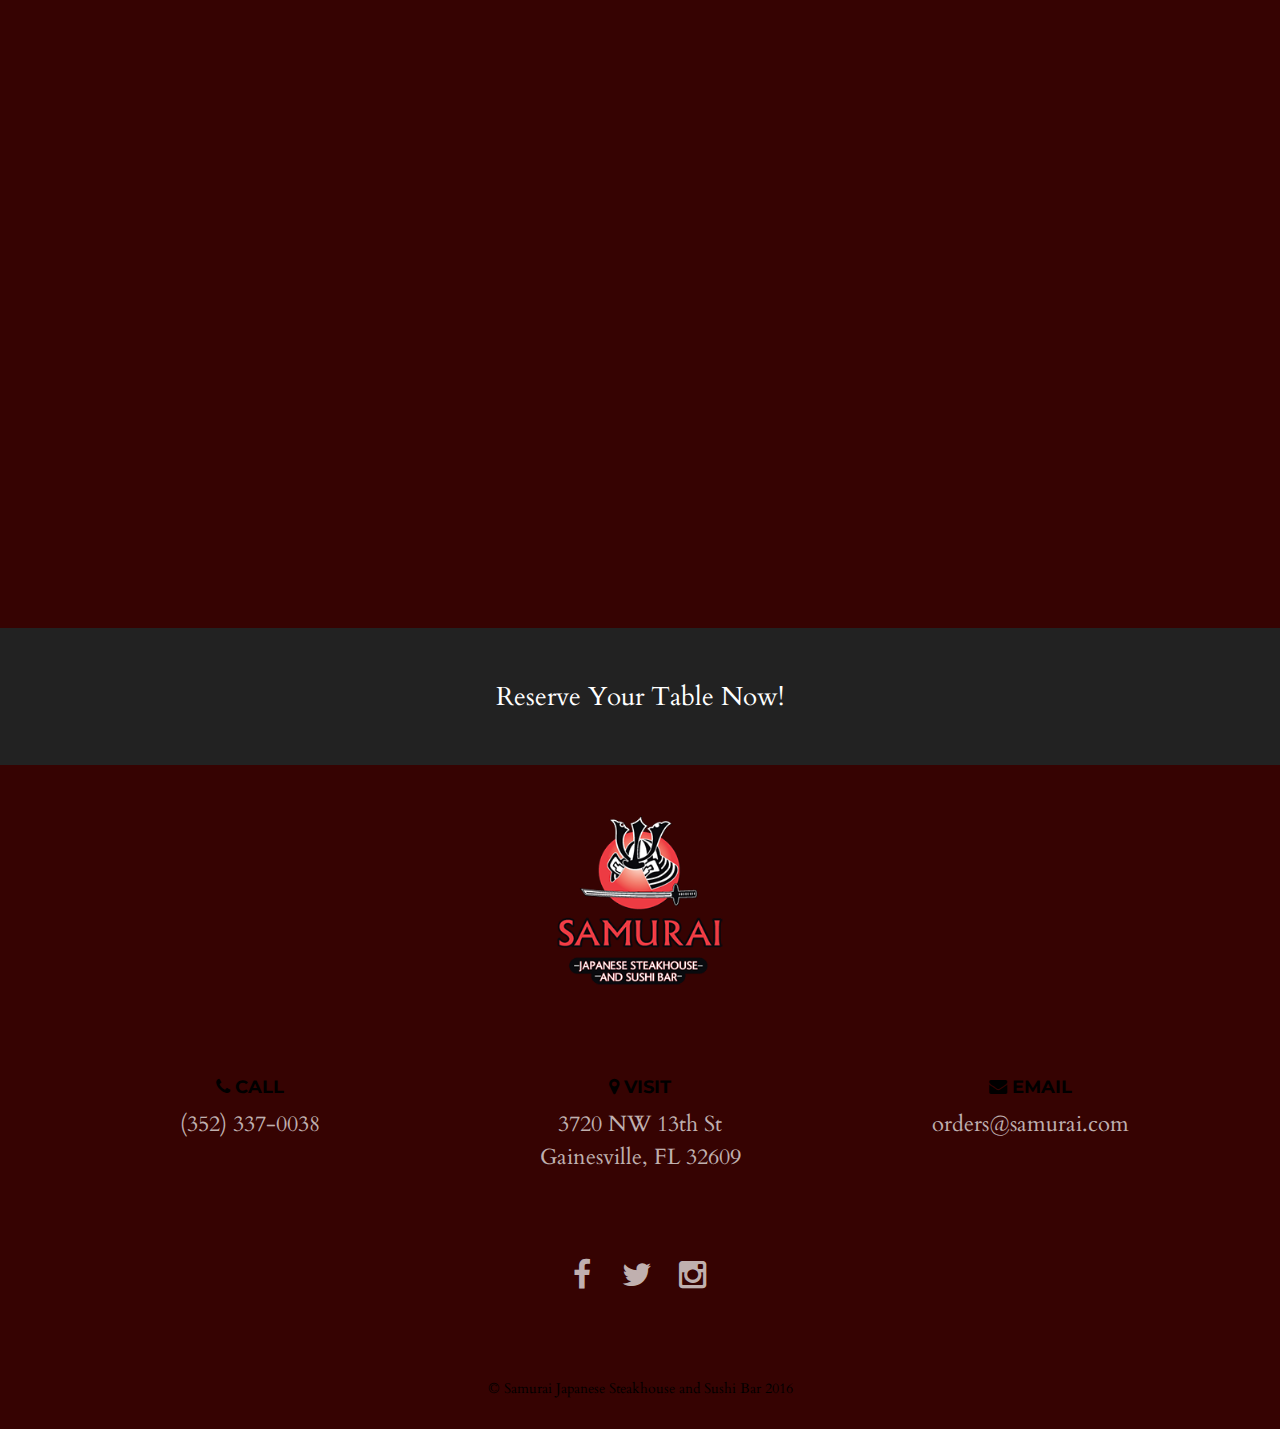
==== commit ddb8db5c: "heroku push" ====
--- a/public/index.html
+++ b/public/index.html
@@ -74,16 +74,20 @@
                     <li>
                         <a class="page-scroll" href="#values">Values</a>
                     </li>
+                     <li>
+                        <a class="page-scroll" href="#menu">Menu</a>
+                    </li>
                     <li>
-                        <a class="page-scroll" href="#people">Services</a>
-                    </li>
-                  
-                    <li>
+                        <a class="page-scroll" href="#reviews">Reviews</a>
+                    </li>
+                    
+                     <li>
                         <a class="page-scroll" href="#hours">Hours</a>
                     </li>
-                    <li>
-                        <a class="page-scroll" href="#menu">Menu</a>
-                    </li>
+                      <li>
+                        <a class="page-scroll" href="#contact">Contact</a>
+                    </li>
+                   
                 </ul>
             </div>
             <!-- /.navbar-collapse -->
@@ -232,7 +236,7 @@
         <center><img src="assets/img/logo10.png"></center>
 
    
-    <section id="press" class="testimonials bg-gray">
+    <section id="reviews" class="testimonials bg-gray">
         <div class="container wow fadeIn">
             <div class="row">
                 <div class="col-lg-12">
@@ -389,7 +393,7 @@
     </section>
   
     <a href="tel:3523370038" class="btn btn-block btn-full-width">Reserve Your Table Now!</a>
-    <footer class="footer" style="background-image: url('assets/img/footer.png')">
+    <footer id="contact" class="footer" style="background-image: url('assets/img/footer.png')">
         <div class="container text-center">
             <div class="row">
                  <center><img src="assets/img/logo10.png"></center>
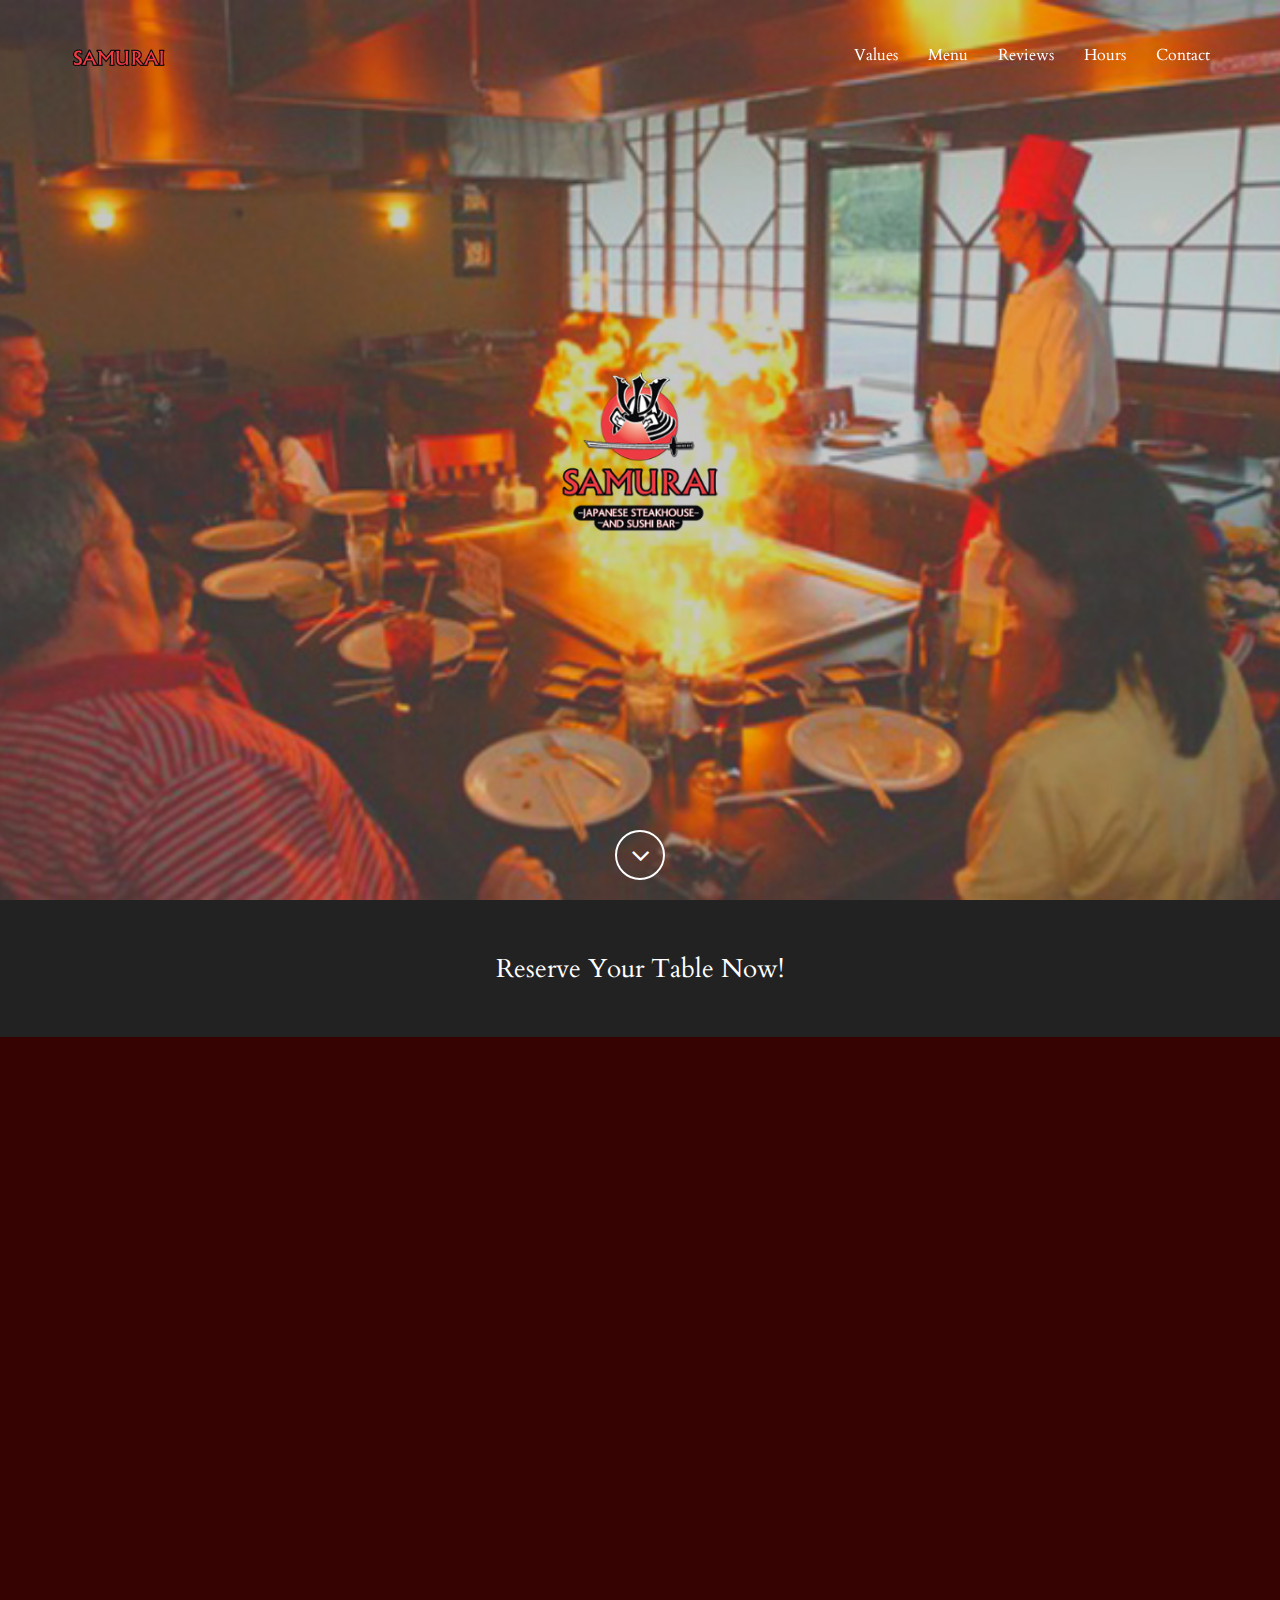
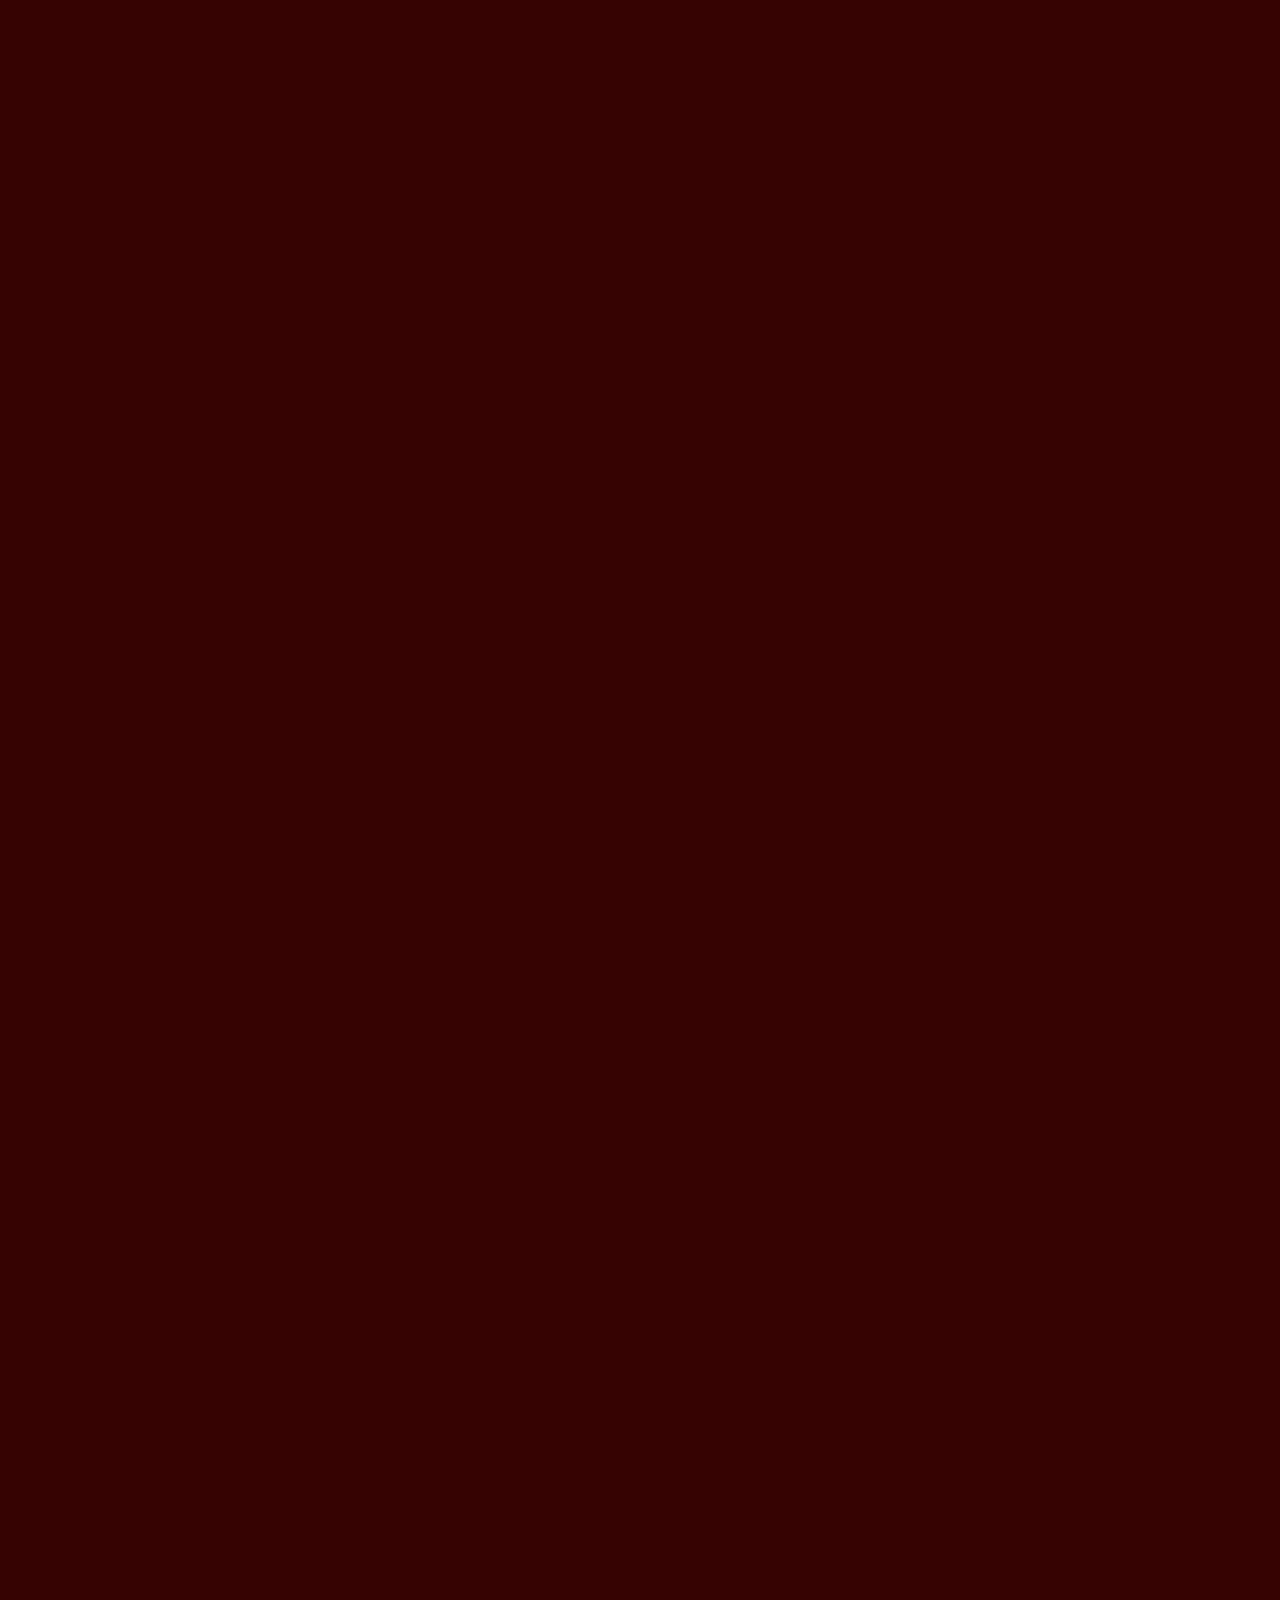
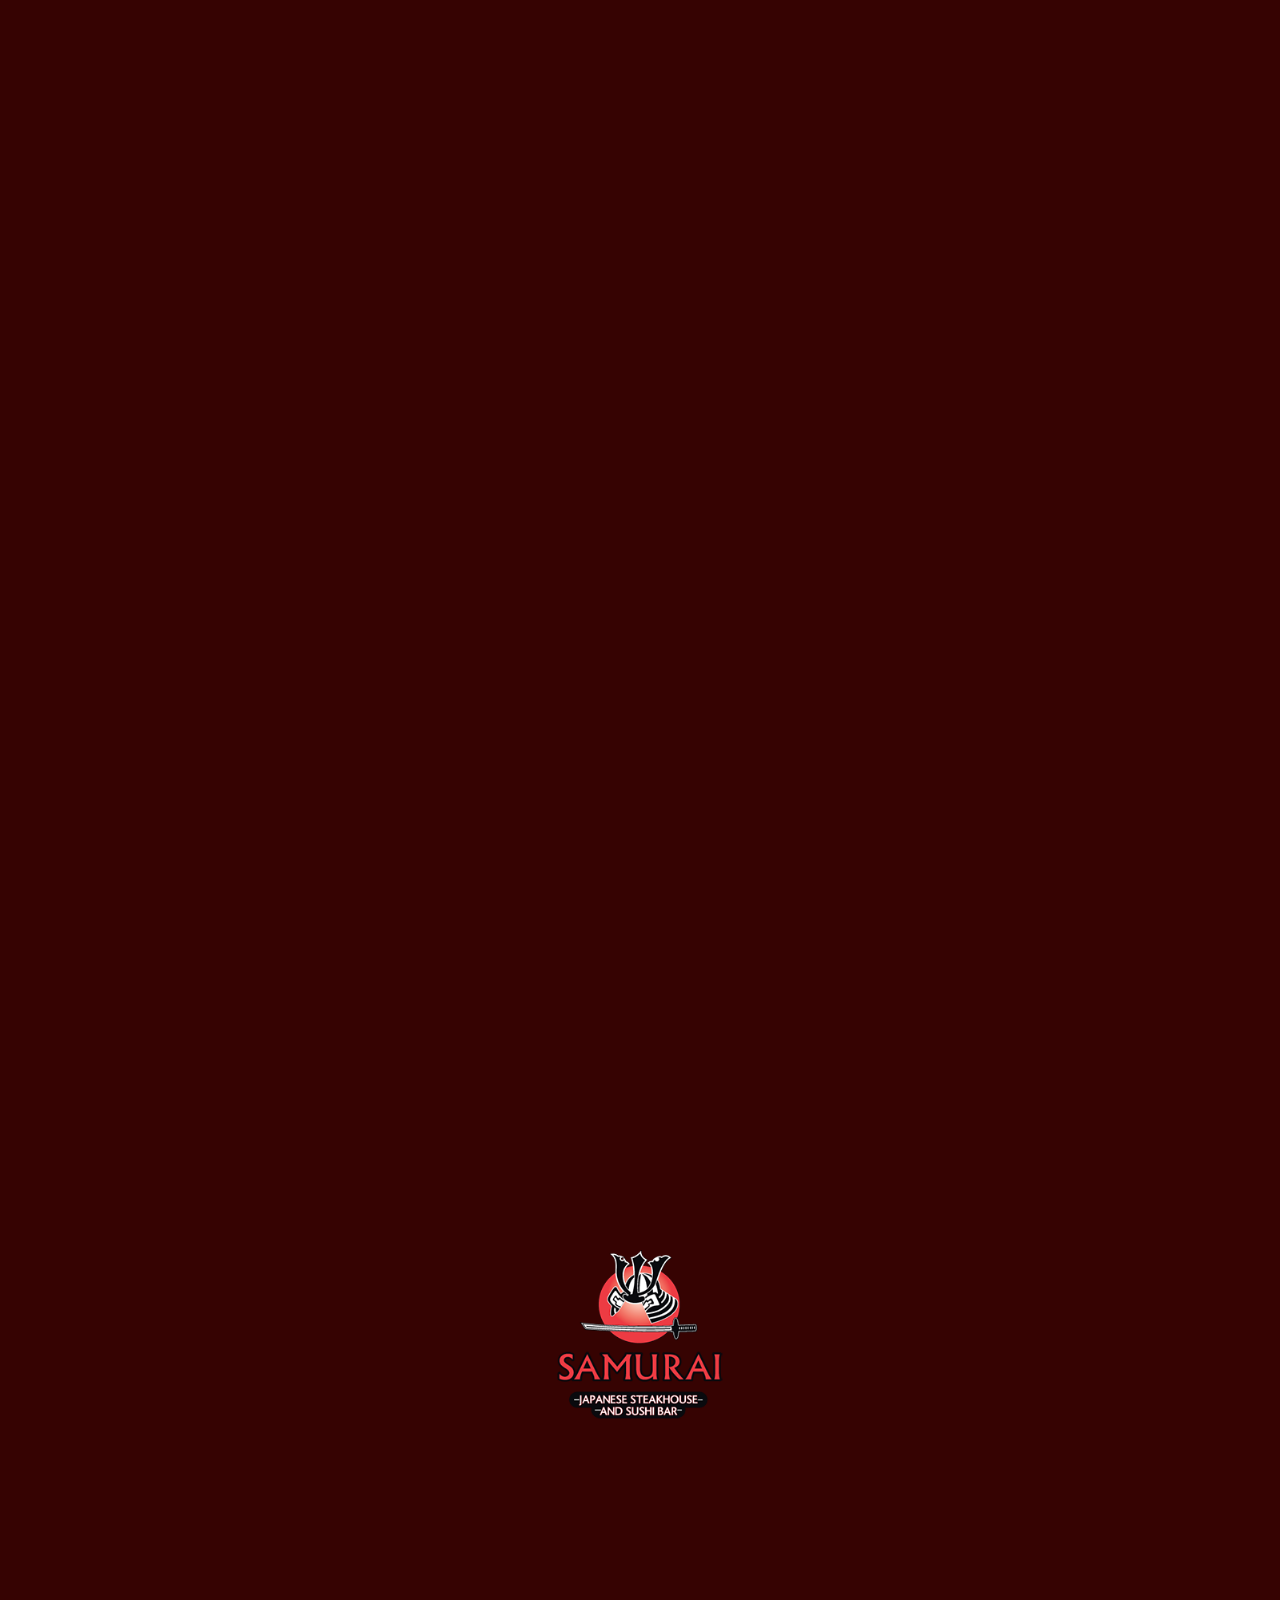
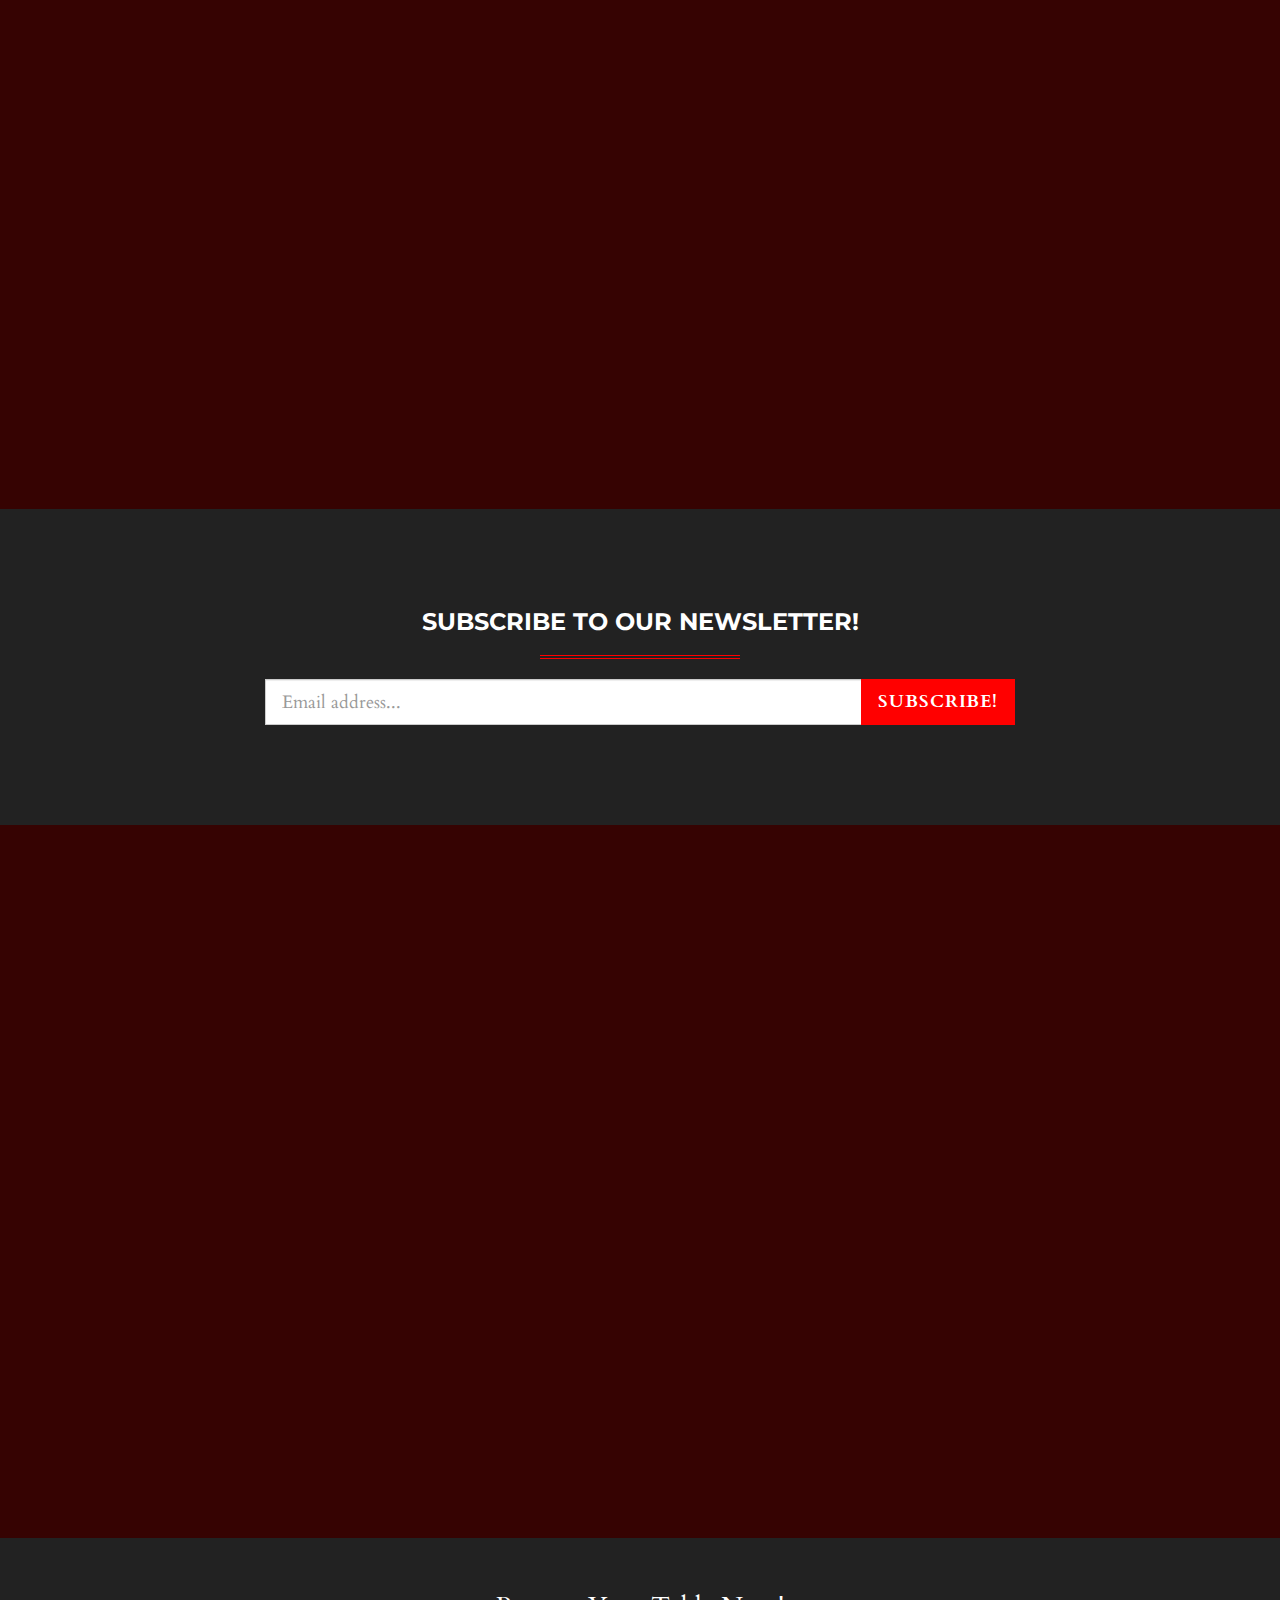
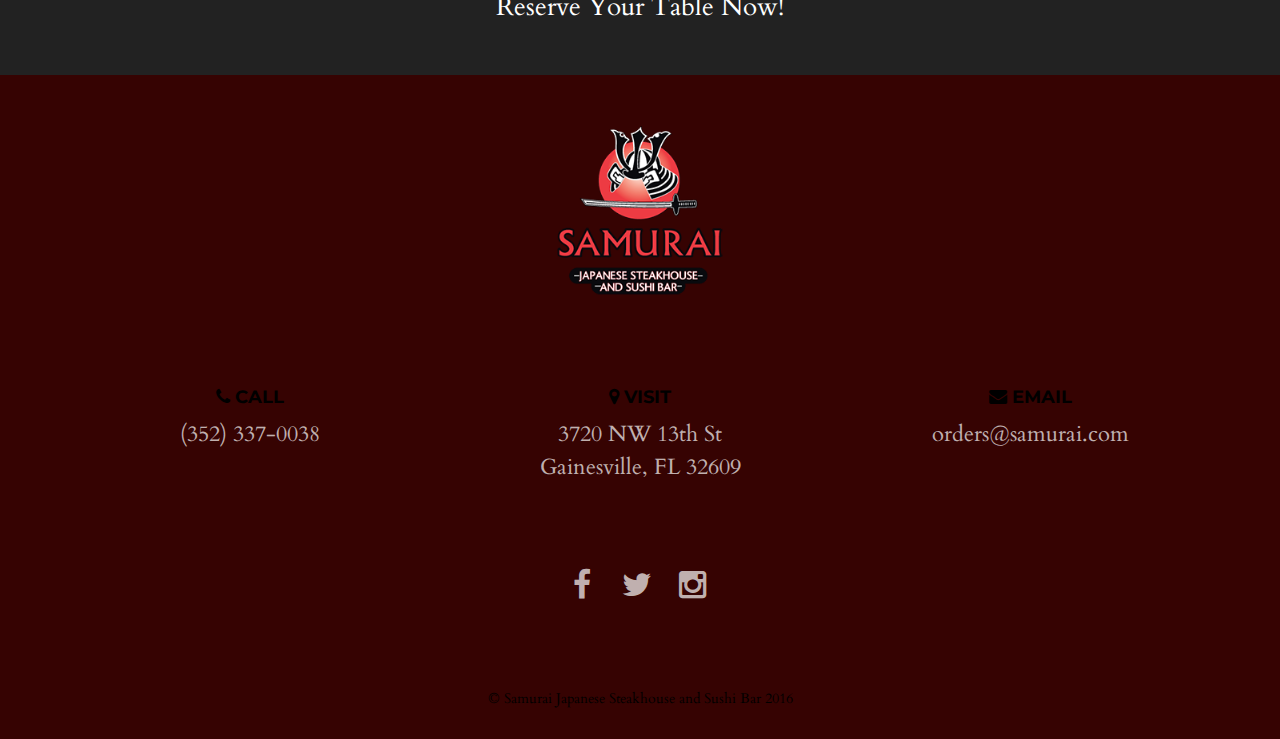
==== commit 40f8a9b7: "menu" ====
--- a/public/index.html
+++ b/public/index.html
@@ -189,13 +189,94 @@
             </div>
         </div>
     </aside>
+      <section id="work" class="bg-gray">
+        <div class="container text-center wow fadeIn">
+            <h2>Menus</h2>
+            <hr class="colored">
+            <p>Here are all of our different menus here at Samurai!</p>
+        </div>
+    </section>
+    <section class="portfolio-carousel wow fadeIn">
+        <div class="item" style="background-image: url('assets/img/sushi100.png')">
+            <div class="container-fluid">
+                <div class="row">
+                    <div class="col-md-4 col-md-push-8">
+                        <div class="project-details">
+                            <img src="assets/img/1.png" class="img-responsive client-logo" alt="">
+                            <span class="project-name">Menu</span>
+                            <span class="project-description">" Sushi " Menu</span>
+                            <hr class="colored">
+                            <a href="#portfolioModal1" data-toggle="modal" class="btn btn-outline-light">View Menu <i class="fa fa-long-arrow-right fa-fw"></i></a>
+                        </div>
+                    </div>
+                    <div class="col-md-8 col-md-pull-4 hidden-xs">
+                        <img src="assets/img/.png" class="img-responsive portfolio-image" alt="">
+                    </div>
+                </div>
+            </div>
+        </div>
+        <div class="item" style="background-image: url('assets/img/sushi100.png')">
+            <div class="container-fluid">
+                <div class="row">
+                    <div class="col-md-4 col-md-push-8">
+                        <div class="project-details">
+                            <img src="assets/img/2.png" class="img-responsive client-logo" alt="">
+                            <span class="project-name">Menu</span>
+                            <span class="project-description">" Dinner " Menu</span>
+                            <hr class="colored">
+                            <a href="#portfolioModal2" data-toggle="modal" class="btn btn-outline-light">View Menu <i class="fa fa-long-arrow-right fa-fw"></i></a>
+                        </div>
+                    </div>
+                    <div class="col-md-8 col-md-pull-4 hidden-xs">
+                        <img src="assets/img/.png" class="img-responsive portfolio-image" alt="">
+                    </div>
+                </div>
+            </div>
+        </div>
+        <div class="item" style="background-image: url('assets/img/sushi100.png')">
+            <div class="container-fluid">
+                <div class="row">
+                    <div class="col-md-4 col-md-push-8">
+                        <div class="project-details">
+                            <img src="assets/img/1.png" class="img-responsive client-logo" alt="">
+                            <span class="project-name">Menu</span>
+                            <span class="project-description">" Drinks " Menu</span>
+                            <hr class="colored">
+                            <a href="#portfolioModal3" data-toggle="modal" class="btn btn-outline-light">View Menu <i class="fa fa-long-arrow-right fa-fw"></i></a>
+                        </div>
+                    </div>
+                    <div class="col-md-8 col-md-pull-4 hidden-xs">
+                        <img src="assets/img/.png" class="img-responsive portfolio-image" alt="">
+                    </div>
+                </div>
+            </div>
+        </div>
+        <div class="item" style="background-image: url('assets/img/sushi100.png')">
+            <div class="container-fluid">
+                <div class="row">
+                    <div class="col-md-4 col-md-push-8">
+                        <div class="project-details">
+                            <img src="assets/img/2.png" class="img-responsive client-logo" alt="">
+                            <span class="project-name">Menu</span>
+                            <span class="project-description">"  " Menu</span>
+                            <hr class="colored">
+                            <a href="#portfolioModal4" data-toggle="modal" class="btn btn-outline-light">View Menu <i class="fa fa-long-arrow-right fa-fw"></i></a>
+                        </div>
+                    </div>
+                    <div class="col-md-8 col-md-pull-4 hidden-xs">
+                        <img src="assets/img/.png" class="img-responsive portfolio-image" alt="">
+                    </div>
+                </div>
+            </div>
+        </div>
+    </section>
       <section id="menu">
         <div class="container wow fadeIn">
             <div class="row text-center">
                 <div class="col-lg-12">
-                    <h2>Menu</h2>
+                    <h2>Featured Menu</h2>
                     <hr class="colored">
-                    <p>Here is a selection of items from our menu. Please call for additional details.</p>
+                    <p>Here is a selection of featured items from our menu. Please call for additional details.</p>
                 </div>
             </div>
             <div class="row content-row">
@@ -404,7 +485,7 @@
                 </div>
                 <div class="col-md-4 contact-details">
                     <h4><i class="fa fa-map-marker"></i> Visit</h4>
-                    <p><a href="http://maps.apple.com/?address=China+Town+West">3720 NW 13th St<br>Gainesville, FL 32609</a></p>
+                    <p><a href="http://maps.apple.com/?address=3750+NW+13th+St+Gainesville+FL">3720 NW 13th St<br>Gainesville, FL 32609</a></p>
                 </div>
                 <div class="col-md-4 contact-details">
                     <h4><i class="fa fa-envelope"></i> Email</h4>
@@ -431,6 +512,126 @@
             </div>
         </div>
     </footer>
+    <!-- Example Modal 1 -->
+    <div class="portfolio-modal modal fade" id="portfolioModal1" tabindex="-1" role="dialog" aria-hidden="true" style="background-image: url('assets/img/1.jpg')">
+        <div class="modal-content">
+            <div class="close-modal" data-dismiss="modal">
+                <div class="lr">
+                    <div class="rl">
+                    </div>
+                </div>
+            </div>
+            <div class="modal-body">
+                <div class="container">
+                    <div class="row">
+                        <div class="col-lg-8 col-lg-offset-2">
+                            <img src="assets/img/1.png" class="img-responsive img-centered" alt="">
+                            <h2>Menu</h2>
+                            <hr class="colored">
+                            <p>Lorem ipsum dolor sit amet, consectetur adipisicing elit. Quos modi in tenetur vero voluptatum sapiente dolores eligendi nemo iste ea. Omnis, odio enim sint quam dolorum dolorem. Nostrum, minus, ad.</p>
+                        </div>
+                        <div class="col-lg-12">
+                            <img src="assets/img/.png" class="img-responsive img-centered" alt="">
+                        </div>
+                        <div class="col-lg-8 col-lg-offset-2">
+                         
+                            <button type="button" class="btn btn-default" data-dismiss="modal"><i class="fa fa-times"></i> Close</button>
+                        </div>
+                    </div>
+                </div>
+            </div>
+        </div>
+    </div>
+    <!-- Example Modal 2 -->
+    <div class="portfolio-modal modal fade" id="portfolioModal2" tabindex="-1" role="dialog" aria-hidden="true" style="background-image: url('assets/img/2.jpg')">
+        <div class="modal-content">
+            <div class="close-modal" data-dismiss="modal">
+                <div class="lr">
+                    <div class="rl">
+                    </div>
+                </div>
+            </div>
+            <div class="modal-body">
+                <div class="container">
+                    <div class="row">
+                        <div class="col-lg-8 col-lg-offset-2">
+                            <img src="assets/img/2.png" class="img-responsive img-centered" alt="">
+                            <h2>Menu</h2>
+                            <hr class="colored">
+                            <p>Lorem ipsum dolor sit amet, consectetur adipisicing elit. Quos modi in tenetur vero voluptatum sapiente dolores eligendi nemo iste ea. Omnis, odio enim sint quam dolorum dolorem. Nostrum, minus, ad.</p>
+                        </div>
+                        <div class="col-lg-12">
+                            <img src="assets/img/.png" class="img-responsive img-centered" alt="">
+                        </div>
+                        <div class="col-lg-8 col-lg-offset-2">
+                           
+                            <button type="button" class="btn btn-default" data-dismiss="modal"><i class="fa fa-times"></i> Close</button>
+                        </div>
+                    </div>
+                </div>
+            </div>
+        </div>
+    </div>
+    <!-- Example Modal 3 -->
+    <div class="portfolio-modal modal fade" id="portfolioModal3" tabindex="-1" role="dialog" aria-hidden="true" style="background-image: url('assets/img/3.jpg')">
+        <div class="modal-content">
+            <div class="close-modal" data-dismiss="modal">
+                <div class="lr">
+                    <div class="rl">
+                    </div>
+                </div>
+            </div>
+            <div class="modal-body">
+                <div class="container">
+                    <div class="row">
+                        <div class="col-lg-8 col-lg-offset-2">
+                            <img src="assets/img/1.png" class="img-responsive img-centered" alt="">
+                            <h2>Menu</h2>
+                            <hr class="colored">
+                            <p>Lorem ipsum dolor sit amet, consectetur adipisicing elit. Quos modi in tenetur vero voluptatum sapiente dolores eligendi nemo iste ea. Omnis, odio enim sint quam dolorum dolorem. Nostrum, minus, ad.</p>
+                        </div>
+                        <div class="col-lg-12">
+                            <img src="assets/img/.png" class="img-responsive img-centered" alt="">
+                        </div>
+                        <div class="col-lg-8 col-lg-offset-2">
+                         
+                            <button type="button" class="btn btn-default" data-dismiss="modal"><i class="fa fa-times"></i> Close</button>
+                        </div>
+                    </div>
+                </div>
+            </div>
+        </div>
+    </div>
+    <!-- Example Modal 4 -->
+    <div class="portfolio-modal modal fade" id="portfolioModal4" tabindex="-1" role="dialog" aria-hidden="true" style="background-image: url('assets/img/4.jpg')">
+        <div class="modal-content">
+            <div class="close-modal" data-dismiss="modal">
+                <div class="lr">
+                    <div class="rl">
+                    </div>
+                </div>
+            </div>
+            <div class="modal-body">
+                <div class="container">
+                    <div class="row">
+                        <div class="col-lg-8 col-lg-offset-2">
+                            <img src="assets/img/2.png" class="img-responsive img-centered" alt="">
+                            <h2>Menu</h2>
+                            <hr class="colored">
+                            <p>Lorem ipsum dolor sit amet, consectetur adipisicing elit. Quos modi in tenetur vero voluptatum sapiente dolores eligendi nemo iste ea. Omnis, odio enim sint quam dolorum dolorem. Nostrum, minus, ad.</p>
+                        </div>
+                        <div class="col-lg-12">
+                            <img src="assets/img/.png" class="img-responsive img-centered" alt="">
+                        </div>
+                        <div class="col-lg-8 col-lg-offset-2">
+                         
+                            <button type="button" class="btn btn-default" data-dismiss="modal"><i class="fa fa-times"></i> Close</button>
+                        </div>
+                    </div>
+                </div>
+            </div>
+        </div>
+    </div>
     <!-- Core Scripts -->
     <script src="assets/js/jquery.js"></script>
     <script src="assets/js/bootstrap/bootstrap.min.js"></script>
